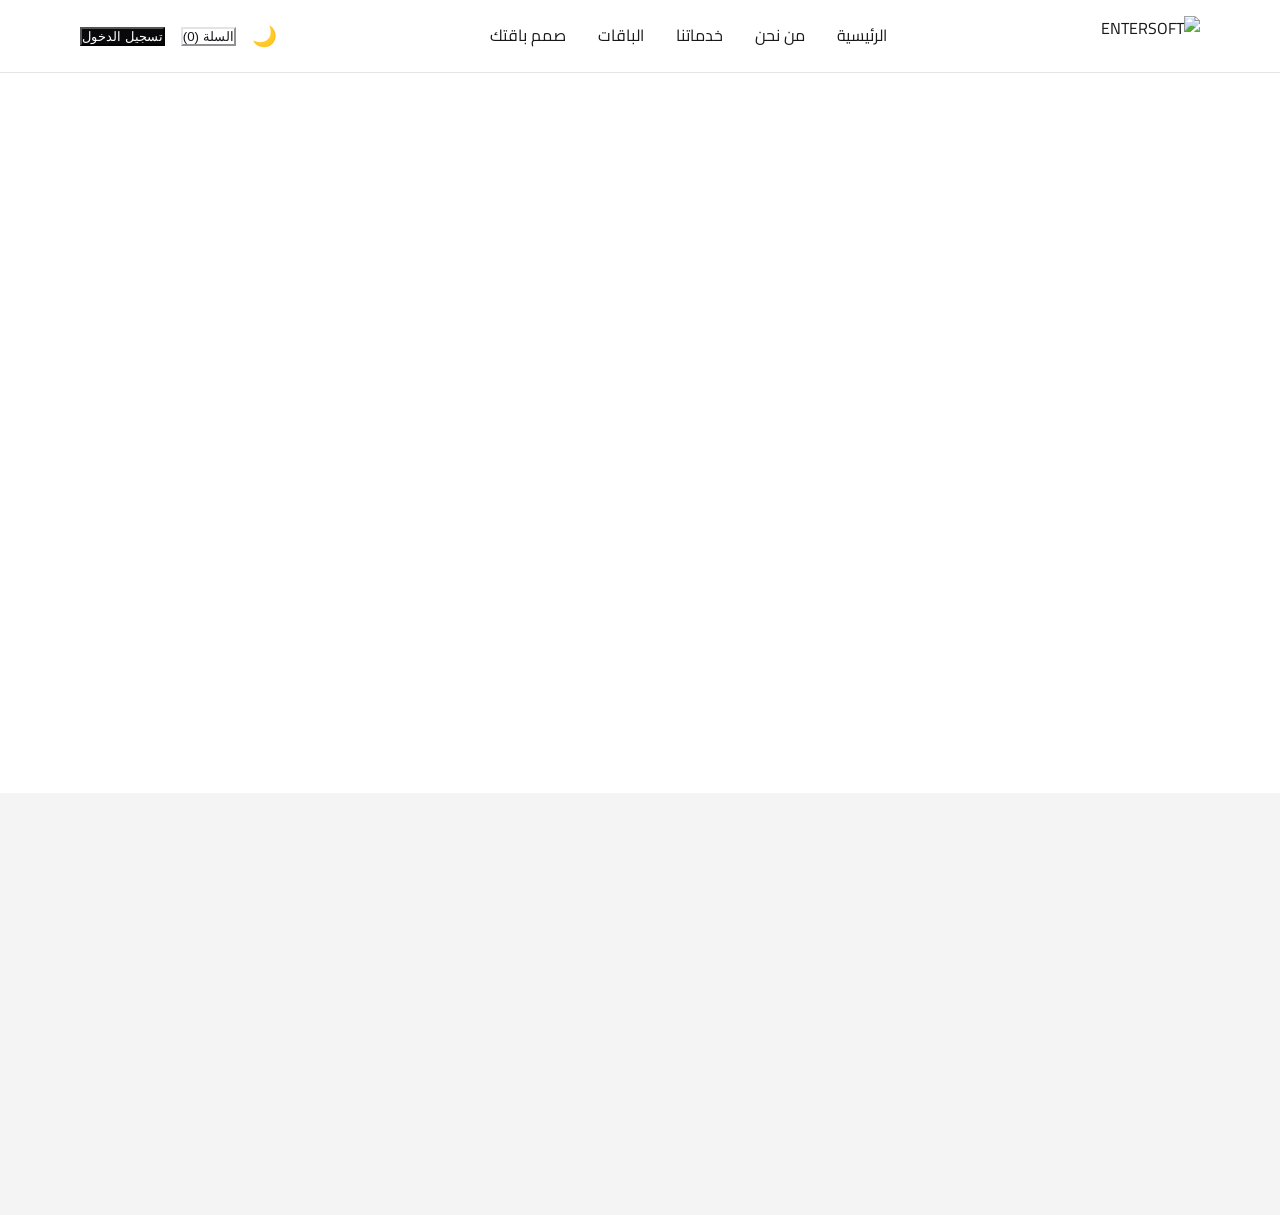
==== index.html @ 17823046 "Add files via upload" ====
<!DOCTYPE html>
<html lang="ar" dir="rtl">
<head>
    <meta charset="UTF-8">
    <meta name="viewport" content="width=device-width, initial-scale=1.0">
    <title>ENTERSOFT | منصة رواد الأعمال المتكاملة</title>
    <meta name="description" content="منصة متكاملة لدعم رواد الأعمال: مكاتب افتراضية، تأسيس شركات، وإدارة ضريبية بأقل تكلفة.">
    
    <!-- الخطوط -->
    <link rel="preconnect" href="https://fonts.googleapis.com">
    <link href="https://fonts.googleapis.com/css2?family=Cairo:wght@300;400;600;700&display=swap" rel="stylesheet">
    
    <!-- الأنماط -->
    <link rel="stylesheet" href="css/main.css">
    <link rel="stylesheet" href="css/animations.css">
</head>
<body>

    <!-- شريط التنقل -->
    <nav class="navbar">
        <div class="container nav-container">
            <a href="index.html" class="logo">
                <!-- سيتم تبديل هذا المصدر تلقائياً حسب الوضع الليلي عبر core.js -->
                <img src="assets/logo-light.svg" alt="ENTERSOFT">
            </a>
            
            <ul class="nav-links">
                <li><a href="index.html">الرئيسية</a></li>
                <li><a href="about.html">من نحن</a></li>
                <li><a href="services.html">خدماتنا</a></li>
                <li><a href="packages.html">الباقات</a></li>
                <li><a href="builder.html">صمم باقتك</a></li>
            </ul>

            <div class="nav-actions">
                <button id="theme-toggle" class="icon-btn" title="تبديل الوضع">🌙</button>
                <button id="cart-btn" class="btn-outline">
                    السلة (<span id="cart-count">0</span>)
                </button>
                
                <button id="login-btn" class="btn-primary" onclick="loginWithGoogle()">تسجيل الدخول</button>
                
                <div id="user-menu" class="hidden" style="display: flex; align-items: center; gap: 10px;">
                    <span id="user-name" style="font-weight: 600; font-size: 0.9rem;"></span>
                    <button onclick="logout()" class="btn-outline" style="padding: 0.4rem 0.8rem; font-size: 0.8rem;">خروج</button>
                </div>
            </div>
        </div>
    </nav>

    <!-- قسم البطل (Hero) -->
    <header class="section-padding" style="min-height: 80vh; display: flex; align-items: center;">
        <div class="container text-center">
            <h1 class="fade-in-up" style="font-size: clamp(2rem, 5vw, 3.5rem); font-weight: 700; line-height: 1.2; margin-bottom: 1.5rem;">
                ابدأ فكرتك الناشئة <br>
                <span style="color: var(--text-secondary);">بأقل تكلفة وأعلى احترافية</span>
            </h1>
            <p class="fade-in-up delay-100" style="font-size: 1.1rem; color: var(--text-secondary); max-width: 600px; margin: 0 auto 2.5rem;">
                من استخراج السجل التجاري والمكتب الافتراضي، إلى الإدارة الضريبية والبرمجة. كل ما تحتاجه في منصة واحدة موثوقة.
            </p>
            <div class="fade-in-up delay-200" style="display: flex; gap: 1rem; justify-content: center; flex-wrap: wrap;">
                <a href="builder.html" class="btn btn-primary btn-pulse">صمم باقتك الآن</a>
                <a href="https://wa.me/201159866998" target="_blank" class="btn btn-outline">تحدث معنا عبر واتساب</a>
            </div>
        </div>
    </header>

    <!-- قسم تعريفي سريع -->
    <section class="section-padding" style="background-color: var(--bg-secondary);">
        <div class="container">
            <h2 class="text-center fade-in-up" style="margin-bottom: 3rem; font-size: 2rem;">لماذا تختار ENTERSOFT؟</h2>
            <div style="display: grid; grid-template-columns: repeat(auto-fit, minmax(280px, 1fr)); gap: 2rem;">
                <div class="card fade-in-up delay-100 hover-lift">
                    <h3 style="margin-bottom: 1rem;">توفير يصل إلى 90%</h3>
                    <p style="color: var(--text-secondary);">قارن بين تكلفة المكتب التقليدي ومرتب السكرتير وبين باقاتنا المرنة.</p>
                </div>
                <div class="card fade-in-up delay-200 hover-lift">
                    <h3 style="margin-bottom: 1rem;">إجراءات قانونية موثقة</h3>
                    <p style="color: var(--text-secondary);">عقود إيجار معتمدة وموثقة تصلح للتأسيس أمام مأمورية الضرائب والتأمينات.</p>
                </div>
                <div class="card fade-in-up delay-300 hover-lift">
                    <h3 style="margin-bottom: 1rem;">دعم فني وإداري مستمر</h3>
                    <p style="color: var(--text-secondary);">فريق من المحامين والمحاسبين والمبرمجين جاهز لخدمتك على مدار الساعة.</p>
                </div>
            </div>
        </div>
    </section>

    <!-- نافذة إكمال الملف الشخصي -->
    <div id="profile-modal" class="modal-overlay">
        <div class="modal-content">
            <button class="close-modal" onclick="closeModal('profile-modal')">&times;</button>
            <h2 style="margin-bottom: 0.5rem;">خطوة أخيرة لتكتمل رحلتك</h2>
            <p style="color: var(--text-secondary); margin-bottom: 1.5rem; font-size: 0.9rem;">نحتاج إلى بعض التفاصيل البسيطة لنتمكن من خدمتك بشكل أفضل.</p>
            
            <form onsubmit="saveProfile(event)">
                <div class="form-group">
                    <label class="form-label">الاسم الثلاثي</label>
                    <input type="text" id="modal-fullName" class="form-input" required>
                </div>
                <div class="form-group">
                    <label class="form-label">رقم الهاتف (واتساب)</label>
                    <input type="tel" id="modal-phone" class="form-input" required placeholder="01xxxxxxxxx">
                </div>
                <div class="form-group">
                    <label class="form-label">المهنة أو الوظيفة الحالية</label>
                    <input type="text" id="modal-jobTitle" class="form-input" required>
                </div>
                <button type="submit" class="btn btn-primary" style="width: 100%; margin-top: 1rem;">حفظ ومتابعة</button>
            </form>
        </div>
    </div>

    <!-- نافذة سلة المشتريات -->
    <div id="cart-modal" class="modal-overlay">
        <div class="modal-content">
            <button class="close-modal" onclick="closeModal('cart-modal')">&times;</button>
            <h2 style="margin-bottom: 1.5rem;">سلة المشتريات</h2>
            
            <div id="cart-items-container" style="max-height: 300px; overflow-y: auto; margin-bottom: 1.5rem;">
                <!-- يتم ملؤها ديناميكياً عبر core.js -->
            </div>
            
            <div style="border-top: 1px solid var(--border); padding-top: 1rem;">
                <div style="display: flex; justify-content: space-between; font-size: 1.2rem; font-weight: 700; margin-bottom: 1rem;">
                    <span>الإجمالي:</span>
                    <span><span id="cart-total-amount">0</span> ج.م</span>
                </div>
                <button onclick="checkout()" class="btn btn-primary" style="width: 100%;">تأكيد الطلب</button>
            </div>
        </div>
    </div>

    <!-- المحرك المركزي (يجب أن يكون type="module" ليعمل استيراد Firebase) -->
    <script type="module" src="js/core.js"></script>
</body>
</html>
---- css/main.css ----
/* =========================================
   1. المتغيرات ونظام الألوان (Monochrome)
   ========================================= */
:root {
    --bg-primary: #FFFFFF;
    --bg-secondary: #F4F4F5;
    --text-primary: #18181B;
    --text-secondary: #71717A;
    --accent: #09090B; /* أسود فاخر للأزرار والحدود */
    --border: #E4E4E7;
    --shadow: 0 4px 6px -1px rgba(0, 0, 0, 0.05), 0 2px 4px -1px rgba(0, 0, 0, 0.03);
    --radius: 8px;
    --font-main: 'Cairo', sans-serif;
    --transition: all 0.3s cubic-bezier(0.4, 0, 0.2, 1);
}

/* الوضع الليلي (Dark Mode) */
body.dark-mode {
    --bg-primary: #09090B;
    --bg-secondary: #18181B;
    --text-primary: #FAFAFA;
    --text-secondary: #A1A1AA;
    --accent: #FAFAFA; /* أبيض للتباين في الوضع الليلي */
    --border: #27272A;
    --shadow: 0 4px 6px -1px rgba(0, 0, 0, 0.5);
}

/* =========================================
   2. إعادة الضبط والأساسيات (Reset & Base)
   ========================================= */
* { margin: 0; padding: 0; box-sizing: border-box; }
html { scroll-behavior: smooth; }
body {
    background-color: var(--bg-primary);
    color: var(--text-primary);
    font-family: var(--font-main);
    line-height: 1.6;
    transition: background-color 0.3s ease, color 0.3s ease;
    overflow-x: hidden;
}

a { text-decoration: none; color: inherit; transition: var(--transition); }
ul { list-style: none; }
img { max-width: 100%; height: auto; display: block; }

/* =========================================
   3. مكونات واجهة المستخدم (UI Components)
   ========================================= */
.container { width: 90%; max-width: 1200px; margin: 0 auto; padding: 0 1rem; }
.section-padding { padding: 5rem 0; }

/* الأزرار */
.btn {
    display: inline-flex; align-items: center; justify-content: center;
    padding: 0.75rem 1.5rem; border-radius: var(--radius); font-weight: 600;
    cursor: pointer; transition: var(--transition); border: 1px solid transparent;
    font-family: var(--font-main); font-size: 0.95rem;
}
.btn-primary { background-color: var(--accent); color: var(--bg-primary); }
.btn-primary:hover { opacity: 0.85; transform: translateY(-2px); }

.btn-outline { background-color: transparent; border-color: var(--border); color: var(--text-primary); }
.btn-outline:hover { border-color: var(--accent); background-color: var(--bg-secondary); }

/* شريط التنقل (Navbar) */
.navbar {
    position: sticky; top: 0; z-index: 50;
    background-color: rgba(var(--bg-primary), 0.8);
    backdrop-filter: blur(12px);
    border-bottom: 1px solid var(--border);
    padding: 1rem 0;
}
.nav-container { display: flex; justify-content: space-between; align-items: center; }
.logo img { height: 40px; width: auto; } /* سيتم تبديل المصدر عبر JS حسب الوضع */

.nav-links { display: none; gap: 2rem; }
@media (min-width: 768px) { .nav-links { display: flex; } }
.nav-links a:hover { color: var(--text-secondary); }

.nav-actions { display: flex; align-items: center; gap: 1rem; }
.icon-btn { background: none; border: none; font-size: 1.25rem; cursor: pointer; color: var(--text-primary); }

/* البطاقات (Cards) */
.card {
    background-color: var(--bg-secondary);
    border: 1px solid var(--border);
    border-radius: var(--radius);
    padding: 2rem;
    transition: var(--transition);
}
.card:hover { transform: translateY(-5px); box-shadow: var(--shadow); border-color: var(--accent); }

/* النوافذ المنبثقة (Modals) */
.modal-overlay {
    position: fixed; inset: 0; background: rgba(0, 0, 0, 0.6);
    backdrop-filter: blur(4px); z-index: 100;
    display: flex; align-items: center; justify-content: center;
    opacity: 0; visibility: hidden; transition: var(--transition);
}
.modal-overlay.active { opacity: 1; visibility: visible; }
.modal-content {
    background: var(--bg-primary); padding: 2rem; border-radius: var(--radius);
    width: 90%; max-width: 500px; position: relative;
    border: 1px solid var(--border);
}
.close-modal { position: absolute; top: 1rem; left: 1rem; background: none; border: none; font-size: 1.5rem; cursor: pointer; color: var(--text-secondary); }

/* حقول الإدخال */
.form-group { margin-bottom: 1.25rem; }
.form-label { display: block; margin-bottom: 0.5rem; font-size: 0.9rem; color: var(--text-secondary); }
.form-input {
    width: 100%; padding: 0.75rem; border: 1px solid var(--border);
    border-radius: var(--radius); background: var(--bg-primary);
    color: var(--text-primary); font-family: var(--font-main);
    transition: var(--transition);
}
.form-input:focus { outline: none; border-color: var(--accent); box-shadow: 0 0 0 3px rgba(0,0,0,0.05); }

/* أدوات مساعدة */
.hidden { display: none !important; }
.text-center { text-align: center; }
.mt-4 { margin-top: 2rem; }
---- css/animations.css ----
/* حركات الدخول الأساسية */
.fade-in-up {
    opacity: 0;
    transform: translateY(30px);
    transition: opacity 0.8s ease-out, transform 0.8s ease-out;
}

.fade-in-up.is-visible {
    opacity: 1;
    transform: translateY(0);
}

/* تأخيرات متتالية للعناصر المتجاورة */
.delay-100 { transition-delay: 100ms; }
.delay-200 { transition-delay: 200ms; }
.delay-300 { transition-delay: 300ms; }

/* تأثيرات التحويم (Hover) المتقدمة */
.hover-lift { transition: transform 0.3s ease, box-shadow 0.3s ease; }
.hover-lift:hover { transform: translateY(-8px); box-shadow: 0 10px 25px -5px rgba(0, 0, 0, 0.1); }

/* تأثير النبض الخفيف للأزرار الهامة */
@keyframes subtle-pulse {
    0% { box-shadow: 0 0 0 0 rgba(0, 0, 0, 0.1); }
    70% { box-shadow: 0 0 0 10px rgba(0, 0, 0, 0); }
    100% { box-shadow: 0 0 0 0 rgba(0, 0, 0, 0); }
}
.btn-pulse { animation: subtle-pulse 2s infinite; }
body.dark-mode .btn-pulse { animation-name: subtle-pulse-dark; }
@keyframes subtle-pulse-dark {
    0% { box-shadow: 0 0 0 0 rgba(255, 255, 255, 0.1); }
    70% { box-shadow: 0 0 0 10px rgba(255, 255, 255, 0); }
    100% { box-shadow: 0 0 0 0 rgba(255, 255, 255, 0); }
}
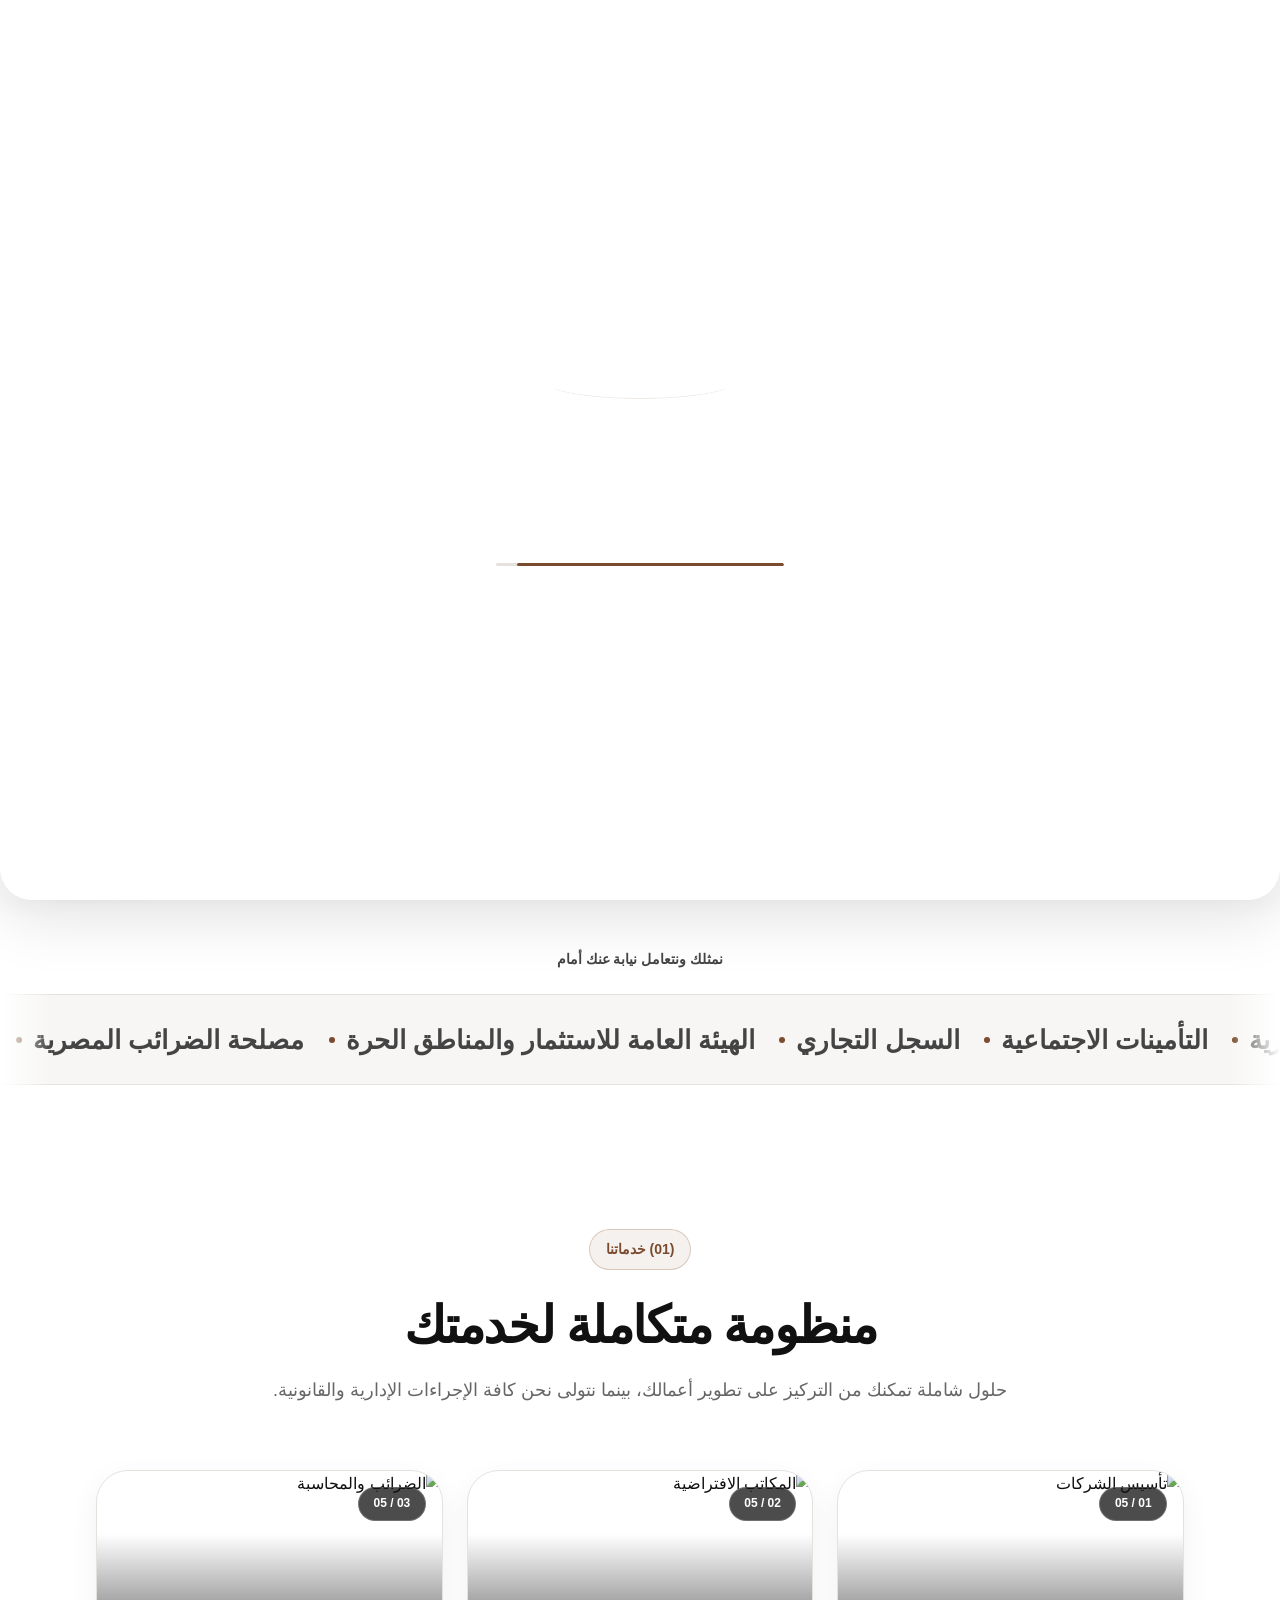
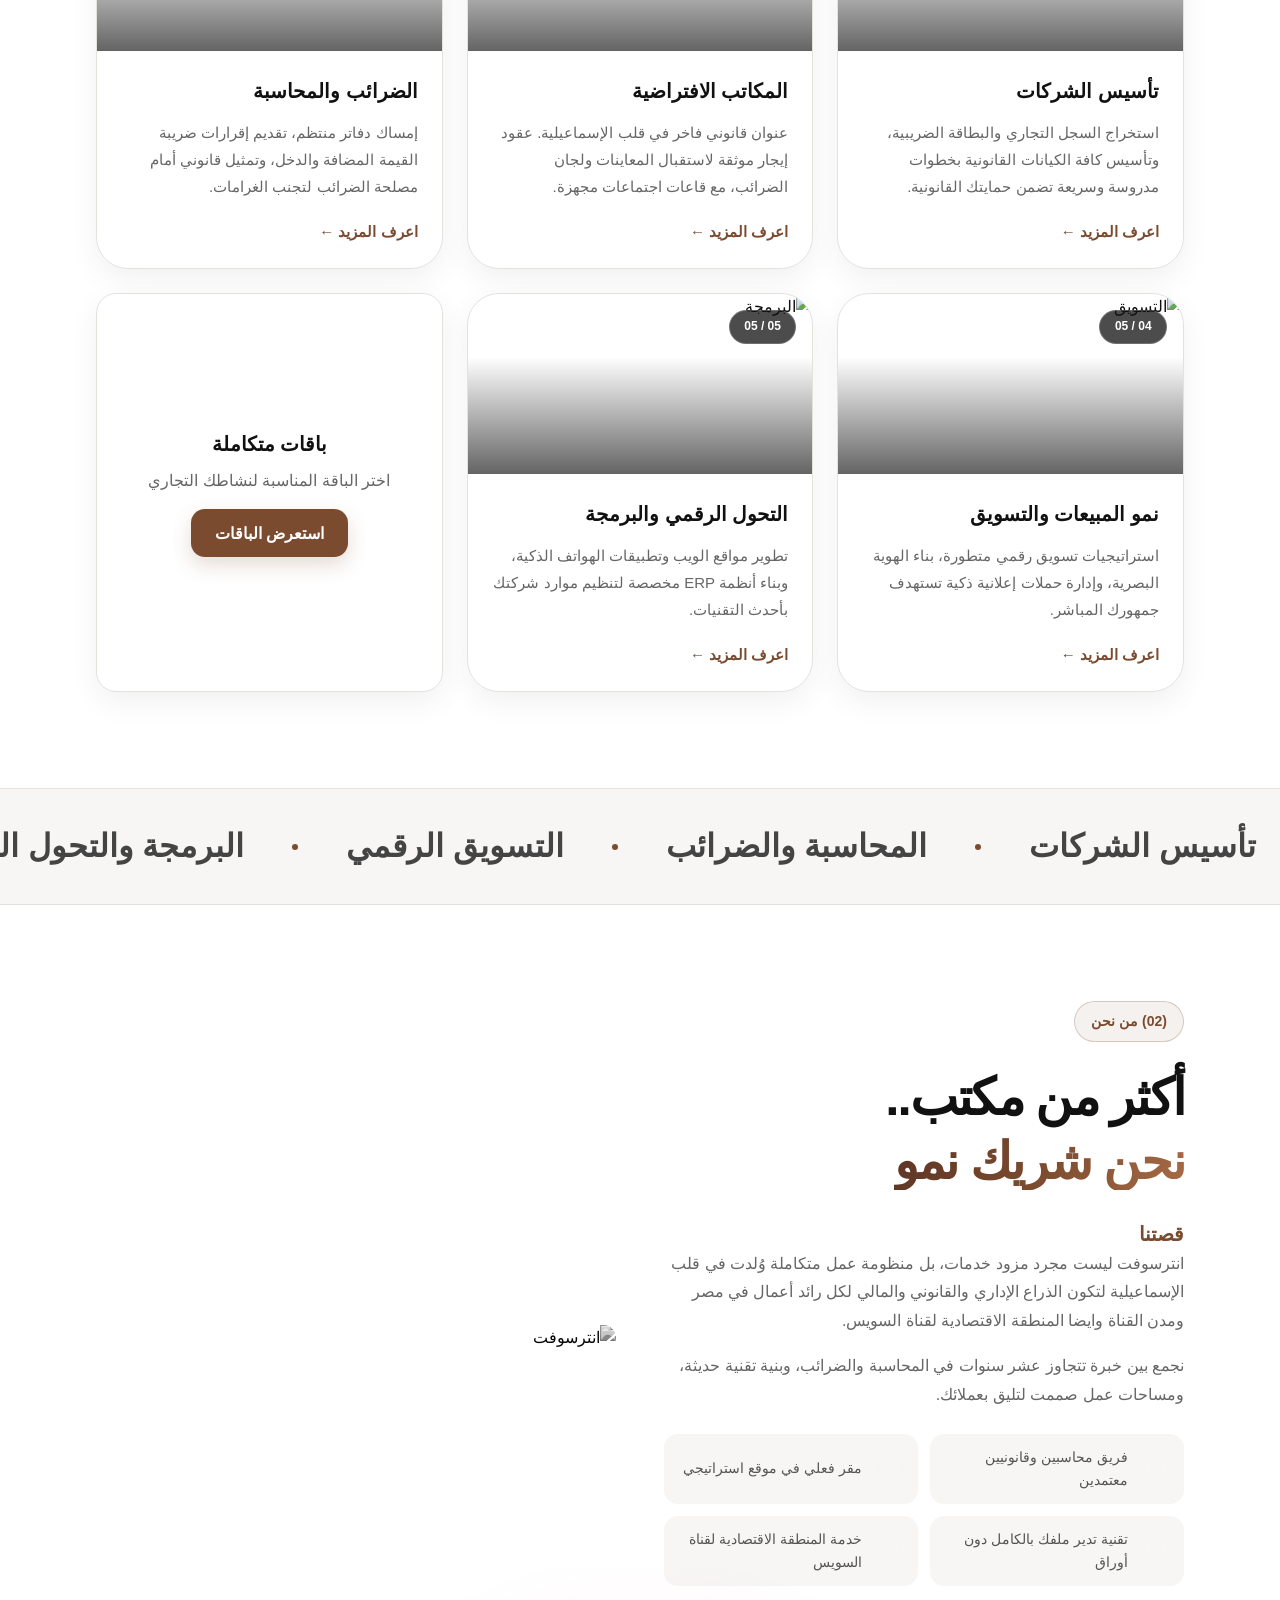
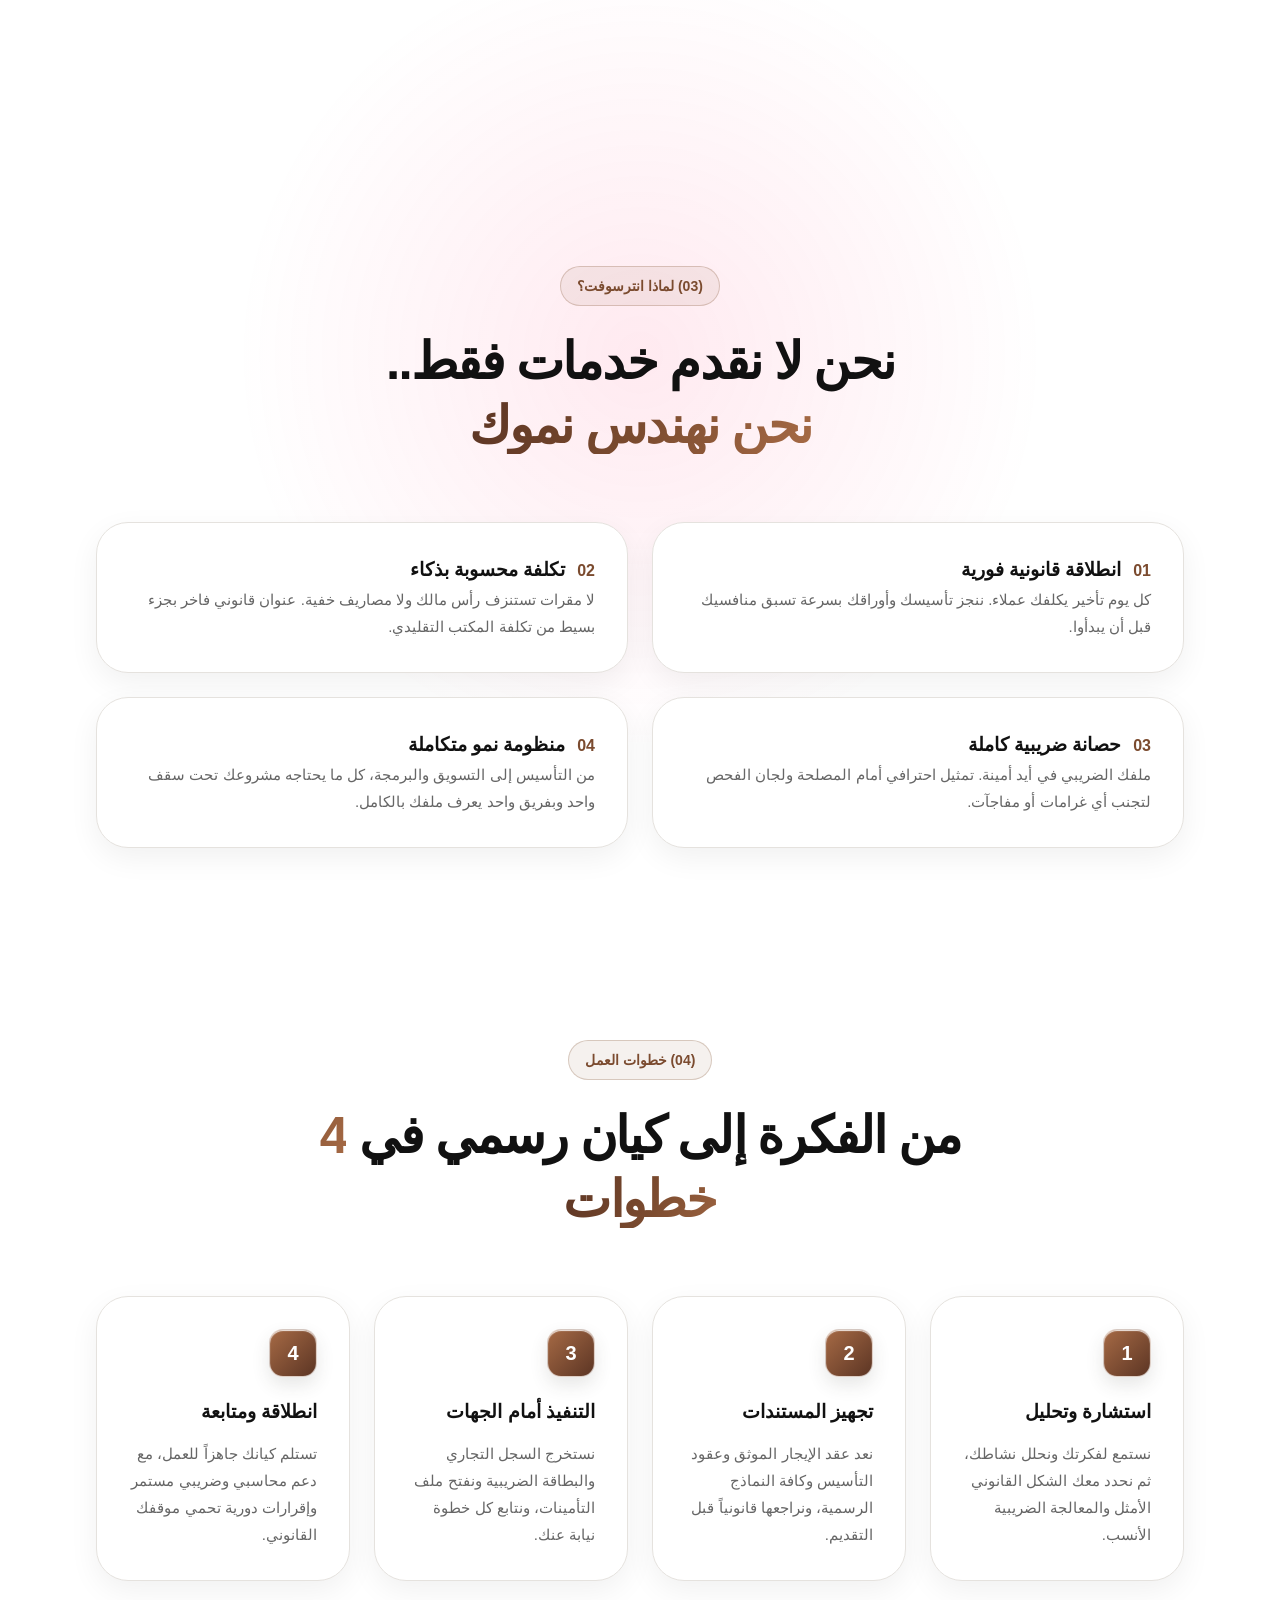
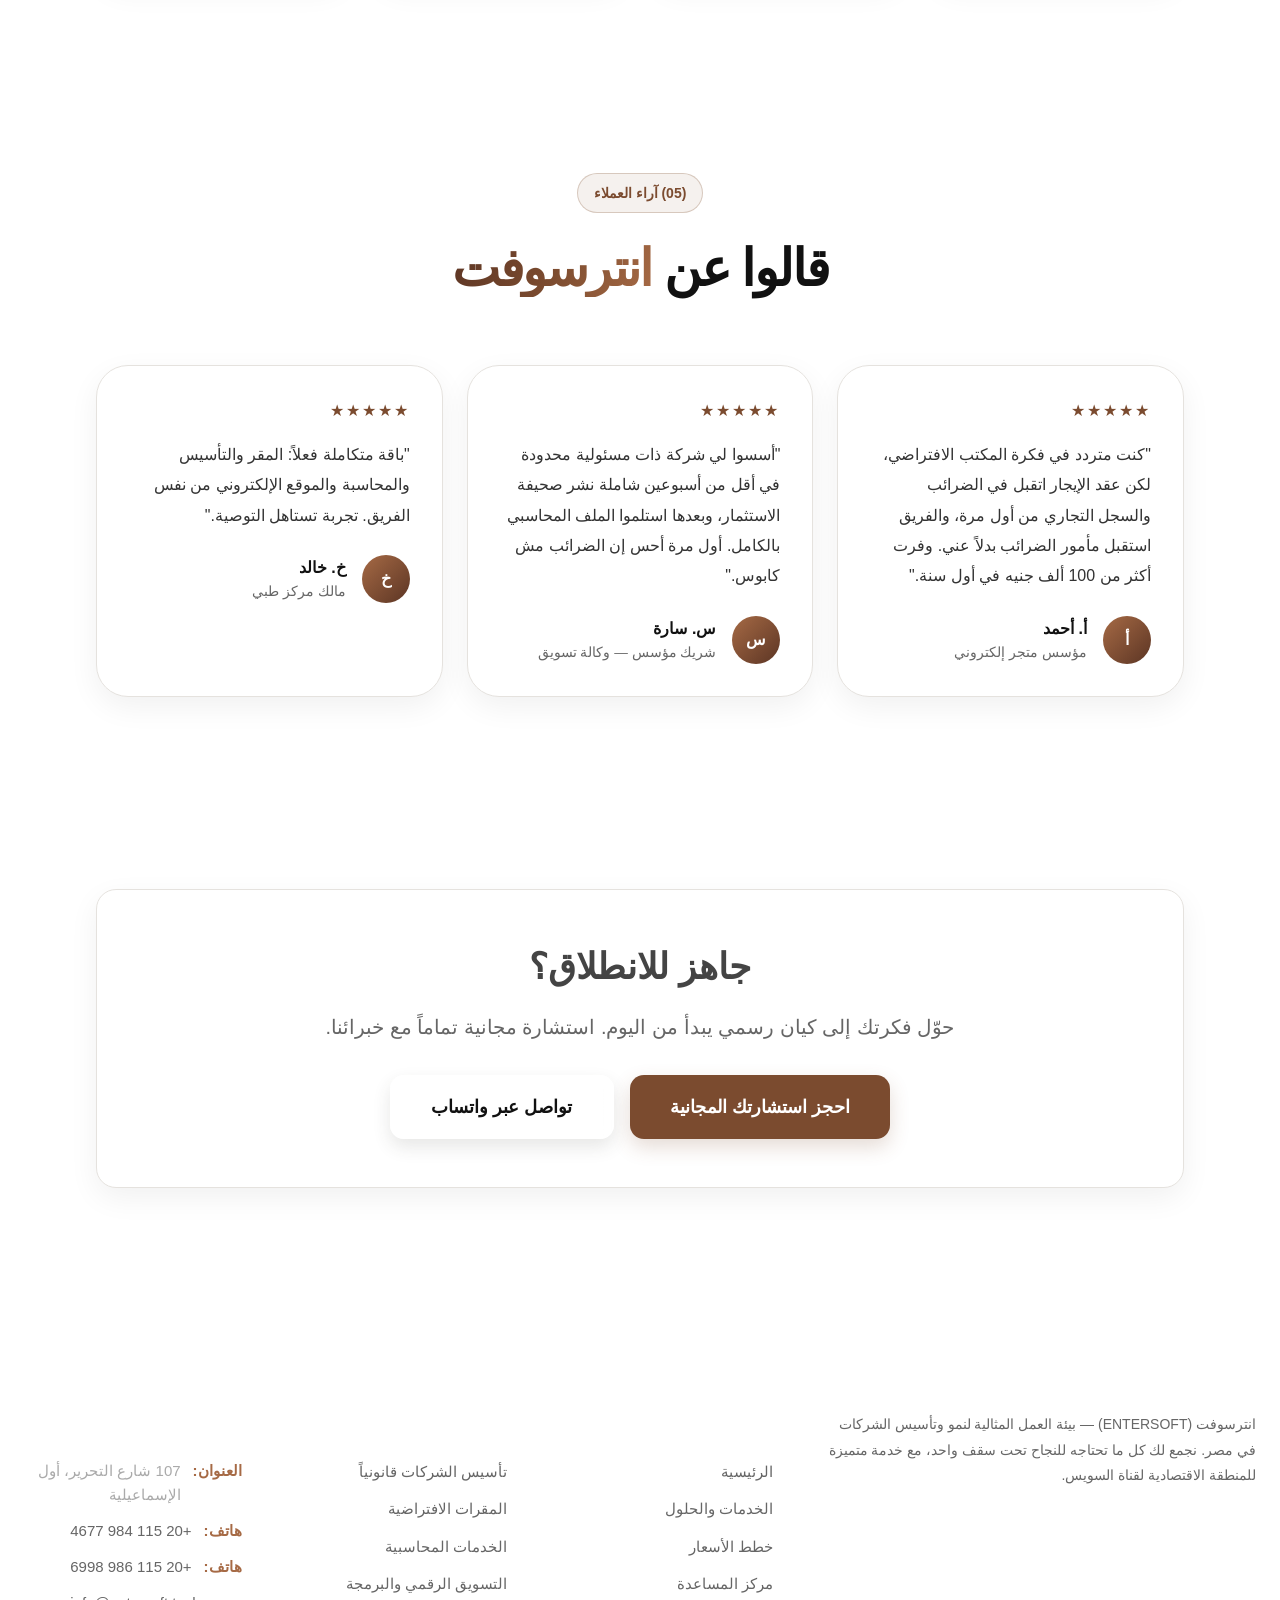
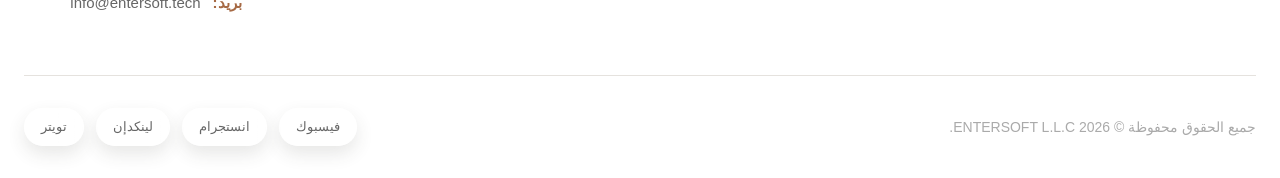
==== commit 1dbc0fc1: "Add files via upload" ====
--- a/index.html
+++ b/index.html
@@ -1,137 +1,241 @@
 <!DOCTYPE html>
 <html lang="ar" dir="rtl">
 <head>
-    <meta charset="UTF-8">
-    <meta name="viewport" content="width=device-width, initial-scale=1.0">
-    <title>ENTERSOFT | منصة رواد الأعمال المتكاملة</title>
-    <meta name="description" content="منصة متكاملة لدعم رواد الأعمال: مكاتب افتراضية، تأسيس شركات، وإدارة ضريبية بأقل تكلفة.">
-    
-    <!-- الخطوط -->
-    <link rel="preconnect" href="https://fonts.googleapis.com">
-    <link href="https://fonts.googleapis.com/css2?family=Cairo:wght@300;400;600;700&display=swap" rel="stylesheet">
-    
-    <!-- الأنماط -->
-    <link rel="stylesheet" href="css/main.css">
-    <link rel="stylesheet" href="css/animations.css">
+<meta charset="UTF-8">
+<meta name="viewport" content="width=device-width, initial-scale=1.0">
+<title>ENTERSOFT | منصة خدمات الأعمال المتكاملة </title>
+<meta name="description" content="انترسوفت للحلول المتكاملة: تأسيس الشركات، المحاسبة والضرائب، المكاتب الافتراضية، التسويق الرقمي والبرمجة في مصر.">
+<meta name="theme-color" content="#0a0a0a">
+<link rel="stylesheet" href="styles.css">
+<script type="importmap">{"imports":{"three":"https://unpkg.com/three@0.143.0/build/three.module.js"}}</script>
+<script type="module" src="https://unpkg.com/@google/model-viewer@4.0.0/dist/model-viewer.min.js"></script>
+<script>document.documentElement.classList.add('js');</script>
+<noscript><style>.reveal-blur{opacity:1!important;filter:none!important;transform:none!important}.hero-slide{display:block!important}</style></noscript>
 </head>
-<body>
-
-    <!-- شريط التنقل -->
-    <nav class="navbar">
-        <div class="container nav-container">
-            <a href="index.html" class="logo">
-                <!-- سيتم تبديل هذا المصدر تلقائياً حسب الوضع الليلي عبر core.js -->
-                <img src="assets/logo-light.svg" alt="ENTERSOFT">
-            </a>
-            
-            <ul class="nav-links">
-                <li><a href="index.html">الرئيسية</a></li>
-                <li><a href="about.html">من نحن</a></li>
-                <li><a href="services.html">خدماتنا</a></li>
-                <li><a href="packages.html">الباقات</a></li>
-                <li><a href="builder.html">صمم باقتك</a></li>
-            </ul>
-
-            <div class="nav-actions">
-                <button id="theme-toggle" class="icon-btn" title="تبديل الوضع">🌙</button>
-                <button id="cart-btn" class="btn-outline">
-                    السلة (<span id="cart-count">0</span>)
-                </button>
-                
-                <button id="login-btn" class="btn-primary" onclick="loginWithGoogle()">تسجيل الدخول</button>
-                
-                <div id="user-menu" class="hidden" style="display: flex; align-items: center; gap: 10px;">
-                    <span id="user-name" style="font-weight: 600; font-size: 0.9rem;"></span>
-                    <button onclick="logout()" class="btn-outline" style="padding: 0.4rem 0.8rem; font-size: 0.8rem;">خروج</button>
-                </div>
-            </div>
-        </div>
-    </nav>
-
-    <!-- قسم البطل (Hero) -->
-    <header class="section-padding" style="min-height: 80vh; display: flex; align-items: center;">
-        <div class="container text-center">
-            <h1 class="fade-in-up" style="font-size: clamp(2rem, 5vw, 3.5rem); font-weight: 700; line-height: 1.2; margin-bottom: 1.5rem;">
-                ابدأ فكرتك الناشئة <br>
-                <span style="color: var(--text-secondary);">بأقل تكلفة وأعلى احترافية</span>
-            </h1>
-            <p class="fade-in-up delay-100" style="font-size: 1.1rem; color: var(--text-secondary); max-width: 600px; margin: 0 auto 2.5rem;">
-                من استخراج السجل التجاري والمكتب الافتراضي، إلى الإدارة الضريبية والبرمجة. كل ما تحتاجه في منصة واحدة موثوقة.
-            </p>
-            <div class="fade-in-up delay-200" style="display: flex; gap: 1rem; justify-content: center; flex-wrap: wrap;">
-                <a href="builder.html" class="btn btn-primary btn-pulse">صمم باقتك الآن</a>
-                <a href="https://wa.me/201159866998" target="_blank" class="btn btn-outline">تحدث معنا عبر واتساب</a>
-            </div>
-        </div>
-    </header>
-
-    <!-- قسم تعريفي سريع -->
-    <section class="section-padding" style="background-color: var(--bg-secondary);">
-        <div class="container">
-            <h2 class="text-center fade-in-up" style="margin-bottom: 3rem; font-size: 2rem;">لماذا تختار ENTERSOFT؟</h2>
-            <div style="display: grid; grid-template-columns: repeat(auto-fit, minmax(280px, 1fr)); gap: 2rem;">
-                <div class="card fade-in-up delay-100 hover-lift">
-                    <h3 style="margin-bottom: 1rem;">توفير يصل إلى 90%</h3>
-                    <p style="color: var(--text-secondary);">قارن بين تكلفة المكتب التقليدي ومرتب السكرتير وبين باقاتنا المرنة.</p>
-                </div>
-                <div class="card fade-in-up delay-200 hover-lift">
-                    <h3 style="margin-bottom: 1rem;">إجراءات قانونية موثقة</h3>
-                    <p style="color: var(--text-secondary);">عقود إيجار معتمدة وموثقة تصلح للتأسيس أمام مأمورية الضرائب والتأمينات.</p>
-                </div>
-                <div class="card fade-in-up delay-300 hover-lift">
-                    <h3 style="margin-bottom: 1rem;">دعم فني وإداري مستمر</h3>
-                    <p style="color: var(--text-secondary);">فريق من المحامين والمحاسبين والمبرمجين جاهز لخدمتك على مدار الساعة.</p>
-                </div>
-            </div>
-        </div>
-    </section>
-
-    <!-- نافذة إكمال الملف الشخصي -->
-    <div id="profile-modal" class="modal-overlay">
-        <div class="modal-content">
-            <button class="close-modal" onclick="closeModal('profile-modal')">&times;</button>
-            <h2 style="margin-bottom: 0.5rem;">خطوة أخيرة لتكتمل رحلتك</h2>
-            <p style="color: var(--text-secondary); margin-bottom: 1.5rem; font-size: 0.9rem;">نحتاج إلى بعض التفاصيل البسيطة لنتمكن من خدمتك بشكل أفضل.</p>
-            
-            <form onsubmit="saveProfile(event)">
-                <div class="form-group">
-                    <label class="form-label">الاسم الثلاثي</label>
-                    <input type="text" id="modal-fullName" class="form-input" required>
-                </div>
-                <div class="form-group">
-                    <label class="form-label">رقم الهاتف (واتساب)</label>
-                    <input type="tel" id="modal-phone" class="form-input" required placeholder="01xxxxxxxxx">
-                </div>
-                <div class="form-group">
-                    <label class="form-label">المهنة أو الوظيفة الحالية</label>
-                    <input type="text" id="modal-jobTitle" class="form-input" required>
-                </div>
-                <button type="submit" class="btn btn-primary" style="width: 100%; margin-top: 1rem;">حفظ ومتابعة</button>
-            </form>
-        </div>
-    </div>
-
-    <!-- نافذة سلة المشتريات -->
-    <div id="cart-modal" class="modal-overlay">
-        <div class="modal-content">
-            <button class="close-modal" onclick="closeModal('cart-modal')">&times;</button>
-            <h2 style="margin-bottom: 1.5rem;">سلة المشتريات</h2>
-            
-            <div id="cart-items-container" style="max-height: 300px; overflow-y: auto; margin-bottom: 1.5rem;">
-                <!-- يتم ملؤها ديناميكياً عبر core.js -->
-            </div>
-            
-            <div style="border-top: 1px solid var(--border); padding-top: 1rem;">
-                <div style="display: flex; justify-content: space-between; font-size: 1.2rem; font-weight: 700; margin-bottom: 1rem;">
-                    <span>الإجمالي:</span>
-                    <span><span id="cart-total-amount">0</span> ج.م</span>
-                </div>
-                <button onclick="checkout()" class="btn btn-primary" style="width: 100%;">تأكيد الطلب</button>
-            </div>
-        </div>
-    </div>
-
-    <!-- المحرك المركزي (يجب أن يكون type="module" ليعمل استيراد Firebase) -->
-    <script type="module" src="js/core.js"></script>
+<body class="home-page">
+<div class="plasma-fallback" aria-hidden="true"></div>
+
+<nav class="nav-fixed"><div class="nav-inner">
+  <a href="index.html" class="flex items-center gap-3">
+    <img src="https://fastupload.live/do.php?img=2993" alt="ENTERSOFT" class="logo-img" onerror="this.style.display='none'">
+    <span><span class="block font-bold text-lg">انترسوفت للحلول المتكاملة ودعم ريادة الاعمال </span><span class="text-xs text-neutral-500"> ش ذ م م</span></span>
+  </a>
+  <div class="nav-links">
+    <a href="index.html" class="nav-link active">الرئيسية</a><a href="services.html" class="nav-link">الخدمات</a><a href="about.html" class="nav-link">من نحن</a><a href="calculator.html" class="nav-link">أداة التوفير</a><a href="pricing.html" class="nav-link">الأسعار</a><a href="faq.html" class="nav-link">الأسئلة الشائعة</a><a href="contact.html" class="nav-link">اتصل بنا</a>
+  </div>
+  <div class="flex items-center gap-3">
+    <a href="contact.html" class="btn btn-gradient-emerald btn-md hidden sm:inline-flex">استشارة مجانية</a>
+    <button class="mobile-menu-btn" aria-label="القائمة">☰</button>
+  </div>
+</div></nav>
+<div class="mobile-menu-overlay"></div>
+<div class="mobile-menu">
+  <div class="flex items-center justify-between mb-8"><span class="font-bold text-lg">القائمة</span><button class="mobile-menu-close font-bold">✕</button></div>
+  <div class="flex flex-col gap-4">
+    <a href="index.html" class="nav-link">الرئيسية</a><a href="services.html" class="nav-link">الخدمات</a><a href="about.html" class="nav-link">من نحن</a><a href="calculator.html" class="nav-link">أداة التوفير</a><a href="pricing.html" class="nav-link">الأسعار</a><a href="faq.html" class="nav-link">الأسئلة الشائعة</a><a href="contact.html" class="nav-link">اتصل بنا</a>
+    <a href="contact.html" class="btn btn-gradient-emerald btn-lg mt-4">استشارة مجانية</a>
+  </div>
+</div>
+
+<section class="hero-section">
+  <div class="absolute inset-0 pointer-events-none">
+    <div class="grid-background absolute inset-0 animate-grid-move"></div>
+    <div class="dot-pattern absolute inset-0"></div>
+    <div class="bg-gradient-radial absolute inset-0"></div>
+  </div>
+
+  <div class="hero-grid" style="text-align:center">
+    <div style="grid-column:1/-1; display:flex; flex-direction:column; align-items:center">
+
+      <div class="mb-6 reveal-blur">
+        <span class="badge badge-emerald">
+          <span class="w-2 h-2 rounded-full bg-emerald animate-pulse"></span>
+          ابدأ صح
+        </span>
+      </div>
+
+      <div class="hero-logo-3d reveal-blur transition-delay-100" aria-label="شعار انترسوفت ثلاثي الأبعاد">
+        <model-viewer src="https://raw.githubusercontent.com/MAHMOUDKABIL/ENTERSOFT/main/ener-soft-logo-3d.glb" alt="شعار انترسوفت ثلاثي الأبعاد" camera-controls interaction-prompt="none" shadow-intensity="0.8" exposure="1.05"></model-viewer>
+      </div>
+
+      <div class="hero-slide active">
+        <h1 class="hero-title">مستقبل الأعمال<br><span class="text-gradient-brown">يبدأ من هنا</span></h1>
+        <p class="hero-subtitle" style="margin-inline:auto">أسس شركتك وابدأ نشاطك بأقل جهد وتكلفة. منظومة متكاملة من التأسيس القانوني إلى التسويق الرقمي والبرمجة.</p>
+        <div class="hero-buttons" style="justify-content:center"><a href="contact.html" class="btn btn-gradient-emerald btn-xl">ابدأ رحلتك الآن</a><a href="services.html" class="btn btn-secondary btn-xl">استعرض الخدمات</a></div>
+      </div>
+
+      <div class="hero-slide">
+        <h1 class="hero-title">حلول شاملة<br><span class="text-gradient-brown">لنمو شركتك</span></h1>
+        <p class="hero-subtitle" style="margin-inline:auto">من استخراج السجل التجاري إلى التسويق الرقمي — كل ما يحتاجه مشروعك تحت سقف واحد.</p>
+        <div class="hero-buttons" style="justify-content:center"><a href="services.html" class="btn btn-gradient-emerald btn-xl">اكتشف الحلول</a><a href="pricing.html" class="btn btn-secondary btn-xl">خطط الأسعار</a></div>
+      </div>
+
+      <div class="hero-slide">
+        <h1 class="hero-title">خبراء بجانبك<br><span class="text-gradient-brown">في كل خطوة</span></h1>
+        <p class="hero-subtitle" style="margin-inline:auto">فريق من المحاسبين والقانونيين والمطورين لدعم أعمالك وحماية ملفك الضريبي.</p>
+        <div class="hero-buttons" style="justify-content:center"><a href="about.html" class="btn btn-gradient-emerald btn-xl">اعرف المزيد عنا</a><a href="https://wa.me/201159844677" class="btn btn-secondary btn-xl">تواصل عبر واتساب</a></div>
+      </div>
+
+      <div class="stats-grid reveal-blur transition-delay-200" style="max-width:900px;width:100%">
+        <div class="stat-card"><div class="stat-number" data-counter data-target="150" data-prefix="+">0</div><div class="stat-label">شركة ناشئة</div></div>
+        <div class="stat-card"><div class="stat-number" data-counter data-target="100" data-suffix="%">0</div><div class="stat-label">تغطية قانونية</div></div>
+        <div class="stat-card"><div class="stat-number" data-counter data-target="10" data-prefix="+">0</div><div class="stat-label">سنوات خبرة</div></div>
+        <div class="stat-card"><div class="stat-number">24/7</div><div class="stat-label">دعم مستمر</div></div>
+      </div>
+
+    </div>
+  </div>
+</section>
+
+<section class="py-12">
+  <div class="container"><div class="text-center text-sm font-semibold text-neutral-400 mb-6 reveal-blur">نمثلك ونتعامل نيابة عنك أمام</div></div>
+  <div class="marquee"><div class="marquee-content">
+    <div class="partner-logo"><span class="partner-logo-text">مصلحة الضرائب المصرية</span></div><div class="partner-logo"><span class="partner-logo-text">الهيئة العامة للاستثمار والمناطق الحرة</span></div><div class="partner-logo"><span class="partner-logo-text">السجل التجاري</span></div><div class="partner-logo"><span class="partner-logo-text">التأمينات الاجتماعية</span></div><div class="partner-logo"><span class="partner-logo-text">الغرف التجارية</span></div><div class="partner-logo"><span class="partner-logo-text">الشهر العقاري والتوثيق</span></div><div class="partner-logo"><span class="partner-logo-text">مكاتب العمل والقوى العاملة</span></div><div class="partner-logo"><span class="partner-logo-text">مصلحة الجوازات والهجرة</span></div><div class="partner-logo"><span class="partner-logo-text">مصلحة الجمارك المصرية</span></div><div class="partner-logo"><span class="partner-logo-text">الهيئة العامة للرقابة على الصادرات والواردات</span></div><div class="partner-logo"><span class="partner-logo-text">جهاز تنمية التجارة الداخلية</span></div><div class="partner-logo"><span class="partner-logo-text">جهاز حماية المنافسة</span></div><div class="partner-logo"><span class="partner-logo-text">جهاز حماية المستهلك</span></div><div class="partner-logo"><span class="partner-logo-text">هيئة سلامة الغذاء</span></div><div class="partner-logo"><span class="partner-logo-text">هيئة الدواء المصرية</span></div><div class="partner-logo"><span class="partner-logo-text">هيئة التنمية الصناعية</span></div><div class="partner-logo"><span class="partner-logo-text">هيئة الرقابة المالية</span></div><div class="partner-logo"><span class="partner-logo-text">البنك المركزي المصري</span></div><div class="partner-logo"><span class="partner-logo-text">الهيئة القومية للتأمين الصحي</span></div><div class="partner-logo"><span class="partner-logo-text">وزارة الصحة والسكان</span></div><div class="partner-logo"><span class="partner-logo-text">وزارة البيئة</span></div><div class="partner-logo"><span class="partner-logo-text">وزارة الاتصالات وتكنولوجيا المعلومات</span></div><div class="partner-logo"><span class="partner-logo-text">الجهاز القومي لتنظيم الاتصالات</span></div><div class="partner-logo"><span class="partner-logo-text">هيئة تنمية صناعة تكنولوجيا المعلومات</span></div><div class="partner-logo"><span class="partner-logo-text">هيئة المجتمعات العمرانية</span></div><div class="partner-logo"><span class="partner-logo-text">الأحياء والوحدات المحلية</span></div><div class="partner-logo"><span class="partner-logo-text">الحماية المدنية</span></div><div class="partner-logo"><span class="partner-logo-text">هيئة قناة السويس</span></div><div class="partner-logo"><span class="partner-logo-text">المنطقة الاقتصادية لقناة السويس</span></div><div class="partner-logo"><span class="partner-logo-text">هيئة الاستثمار العقاري</span></div>
+    <div class="partner-logo"><span class="partner-logo-text">مصلحة الضرائب المصرية</span></div><div class="partner-logo"><span class="partner-logo-text">الهيئة العامة للاستثمار والمناطق الحرة</span></div><div class="partner-logo"><span class="partner-logo-text">السجل التجاري</span></div><div class="partner-logo"><span class="partner-logo-text">التأمينات الاجتماعية</span></div><div class="partner-logo"><span class="partner-logo-text">الغرف التجارية</span></div><div class="partner-logo"><span class="partner-logo-text">الشهر العقاري والتوثيق</span></div><div class="partner-logo"><span class="partner-logo-text">مكاتب العمل والقوى العاملة</span></div><div class="partner-logo"><span class="partner-logo-text">مصلحة الجوازات والهجرة</span></div><div class="partner-logo"><span class="partner-logo-text">مصلحة الجمارك المصرية</span></div><div class="partner-logo"><span class="partner-logo-text">الهيئة العامة للرقابة على الصادرات والواردات</span></div><div class="partner-logo"><span class="partner-logo-text">جهاز تنمية التجارة الداخلية</span></div><div class="partner-logo"><span class="partner-logo-text">جهاز حماية المنافسة</span></div><div class="partner-logo"><span class="partner-logo-text">جهاز حماية المستهلك</span></div><div class="partner-logo"><span class="partner-logo-text">هيئة سلامة الغذاء</span></div><div class="partner-logo"><span class="partner-logo-text">هيئة الدواء المصرية</span></div><div class="partner-logo"><span class="partner-logo-text">هيئة التنمية الصناعية</span></div><div class="partner-logo"><span class="partner-logo-text">هيئة الرقابة المالية</span></div><div class="partner-logo"><span class="partner-logo-text">البنك المركزي المصري</span></div><div class="partner-logo"><span class="partner-logo-text">الهيئة القومية للتأمين الصحي</span></div><div class="partner-logo"><span class="partner-logo-text">وزارة الصحة والسكان</span></div><div class="partner-logo"><span class="partner-logo-text">وزارة البيئة</span></div><div class="partner-logo"><span class="partner-logo-text">وزارة الاتصالات وتكنولوجيا المعلومات</span></div><div class="partner-logo"><span class="partner-logo-text">الجهاز القومي لتنظيم الاتصالات</span></div><div class="partner-logo"><span class="partner-logo-text">هيئة تنمية صناعة تكنولوجيا المعلومات</span></div><div class="partner-logo"><span class="partner-logo-text">هيئة المجتمعات العمرانية</span></div><div class="partner-logo"><span class="partner-logo-text">الأحياء والوحدات المحلية</span></div><div class="partner-logo"><span class="partner-logo-text">الحماية المدنية</span></div><div class="partner-logo"><span class="partner-logo-text">هيئة قناة السويس</span></div><div class="partner-logo"><span class="partner-logo-text">المنطقة الاقتصادية لقناة السويس</span></div><div class="partner-logo"><span class="partner-logo-text">هيئة الاستثمار العقاري</span></div>
+  </div></div>
+</section>
+
+<section class="py-24 px-6 lg:px-12">
+  <div class="container">
+    <div class="section-header reveal-blur"><div class="section-number">(01) خدماتنا</div><h2 class="section-title">منظومة متكاملة لخدمتك</h2><p class="section-subtitle">حلول شاملة تمكنك من التركيز على تطوير أعمالك، بينما نتولى نحن كافة الإجراءات الإدارية والقانونية.</p></div>
+    <div class="grid grid-cols-1 md:grid-cols-2 lg:grid-cols-3 gap-6">
+      <div class="service-card reveal-blur"><div class="service-card-image"><img src="https://images.unsplash.com/photo-1450101499163-c8848c66ca85?w=600&h=360&fit=crop" alt="تأسيس الشركات" loading="lazy"><div class="service-card-number">01 / 05</div></div><div class="service-card-body"><h3 class="service-card-title">تأسيس الشركات</h3><p class="service-card-desc">استخراج السجل التجاري والبطاقة الضريبية، وتأسيس كافة الكيانات القانونية بخطوات مدروسة وسريعة تضمن حمايتك القانونية.</p><a href="service-company-formation.html" class="service-card-link">اعرف المزيد ←</a></div></div>
+      <div class="service-card reveal-blur transition-delay-100"><div class="service-card-image"><img src="https://images.unsplash.com/photo-1497366811353-6870744d04b2?w=600&h=360&fit=crop" alt="المكاتب الافتراضية" loading="lazy"><div class="service-card-number">02 / 05</div></div><div class="service-card-body"><h3 class="service-card-title">المكاتب الافتراضية</h3><p class="service-card-desc">عنوان قانوني فاخر في قلب الإسماعيلية. عقود إيجار موثقة لاستقبال المعاينات ولجان الضرائب، مع قاعات اجتماعات مجهزة.</p><a href="service-virtual-office.html" class="service-card-link">اعرف المزيد ←</a></div></div>
+      <div class="service-card reveal-blur transition-delay-200"><div class="service-card-image"><img src="https://images.unsplash.com/photo-1554224155-6726b3ff858f?w=600&h=360&fit=crop" alt="الضرائب والمحاسبة" loading="lazy"><div class="service-card-number">03 / 05</div></div><div class="service-card-body"><h3 class="service-card-title">الضرائب والمحاسبة</h3><p class="service-card-desc">إمساك دفاتر منتظم، تقديم إقرارات ضريبة القيمة المضافة والدخل، وتمثيل قانوني أمام مصلحة الضرائب لتجنب الغرامات.</p><a href="service-tax-accounting.html" class="service-card-link">اعرف المزيد ←</a></div></div>
+      <div class="service-card reveal-blur"><div class="service-card-image"><img src="https://images.unsplash.com/photo-1460925895917-afdab827c52f?w=600&h=360&fit=crop" alt="التسويق" loading="lazy"><div class="service-card-number">04 / 05</div></div><div class="service-card-body"><h3 class="service-card-title">نمو المبيعات والتسويق</h3><p class="service-card-desc">استراتيجيات تسويق رقمي متطورة، بناء الهوية البصرية، وإدارة حملات إعلانية ذكية تستهدف جمهورك المباشر.</p><a href="service-marketing.html" class="service-card-link">اعرف المزيد ←</a></div></div>
+      <div class="service-card reveal-blur transition-delay-100"><div class="service-card-image"><img src="https://images.unsplash.com/photo-1551434678-e076c223a692?w=600&h=360&fit=crop" alt="البرمجة" loading="lazy"><div class="service-card-number">05 / 05</div></div><div class="service-card-body"><h3 class="service-card-title">التحول الرقمي والبرمجة</h3><p class="service-card-desc">تطوير مواقع الويب وتطبيقات الهواتف الذكية، وبناء أنظمة ERP مخصصة لتنظيم موارد شركتك بأحدث التقنيات.</p><a href="service-digital.html" class="service-card-link">اعرف المزيد ←</a></div></div>
+      <div class="glass-card p-8 flex flex-col items-center justify-center text-center reveal-blur transition-delay-200">
+        <img src="https://fastupload.live/do.php?img=2993" alt="ENTERSOFT" style="height:3rem;margin-bottom:1rem" onerror="this.style.display='none'">
+        <h3 class="text-xl font-bold mb-2">باقات متكاملة</h3>
+        <p class="text-neutral-400 mb-4">اختر الباقة المناسبة لنشاطك التجاري</p>
+        <a href="pricing.html" class="btn btn-gradient-emerald btn-md">استعرض الباقات</a>
+      </div>
+    </div>
+  </div>
+</section>
+
+<div class="text-marquee" aria-label="خدمات انترسوفت"><div class="text-marquee-content"><span>تأسيس الشركات</span><b>•</b><span>المحاسبة والضرائب</span><b>•</b><span>التسويق الرقمي</span><b>•</b><span>البرمجة والتحول الرقمي</span><b>•</b><span>الاستشارات القانونية</span><b>•</b><span>أنظمة ERP</span><b>•</b><span>نمو المبيعات</span><b>•</b><span>إدارة الأعمال</span><b>•</b><span>تأسيس الشركات</span><b>•</b><span>المحاسبة والضرائب</span><b>•</b><span>التسويق الرقمي</span><b>•</b><span>البرمجة والتحول الرقمي</span><b>•</b><span>الاستشارات القانونية</span><b>•</b><span>أنظمة ERP</span><b>•</b><span>نمو المبيعات</span><b>•</b><span>إدارة الأعمال</span><b>•</b></div></div>
+
+<section class="py-24 px-6 lg:px-12">
+  <div class="container"><div class="grid grid-cols-1 lg:grid-cols-2 gap-12 items-center">
+    <div class="reveal-blur">
+      <div class="section-number">(02) من نحن</div>
+      <h2 class="section-title text-right">أكثر من مكتب..<br><span class="text-gradient-brown">نحن شريك نمو</span></h2>
+      <h3 class="text-xl font-bold mb-3 text-emerald mt-6">قصتنا</h3>
+      <p class="text-neutral-400 leading-relaxed mb-4">انترسوفت ليست مجرد مزود خدمات، بل منظومة عمل متكاملة وُلدت في قلب الإسماعيلية لتكون الذراع الإداري والقانوني والمالي لكل رائد أعمال في مصر  ومدن القناة وايضا المنطقة الاقتصادية لقناة السويس.</p>
+      <p class="text-neutral-400 leading-relaxed mb-6">نجمع بين خبرة تتجاوز عشر سنوات في المحاسبة والضرائب، وبنية تقنية حديثة، ومساحات عمل صممت لتليق بعملائك.</p>
+      <div class="grid grid-cols-1 sm:grid-cols-2 gap-3">
+        <div class="check-item"><span class="check-icon">✓</span> فريق محاسبين وقانونيين معتمدين</div>
+        <div class="check-item"><span class="check-icon">✓</span> مقر فعلي في موقع استراتيجي</div>
+        <div class="check-item"><span class="check-icon">✓</span> تقنية تدير ملفك بالكامل دون أوراق</div>
+        <div class="check-item"><span class="check-icon">✓</span> خدمة المنطقة الاقتصادية لقناة السويس</div>
+      </div>
+      <a href="about.html" class="btn btn-secondary btn-lg mt-8">اعرف المزيد عنا</a>
+    </div>
+    <div class="reveal-blur transition-delay-200"><img src="https://images.unsplash.com/photo-1497366216548-37526070297c?w=800&h=600&fit=crop" alt="انترسوفت" class="rounded-3xl img-grayscale"></div>
+  </div></div>
+</section>
+
+<section class="py-24 px-6 lg:px-12 relative">
+  <div class="absolute inset-0 bg-gradient-radial pointer-events-none"></div>
+  <div class="container relative z-10">
+    <div class="section-header reveal-blur"><div class="section-number">(03) لماذا انترسوفت؟</div><h2 class="section-title">نحن لا نقدم خدمات فقط..<br><span class="text-gradient-brown">نحن نهندس نموك</span></h2></div>
+    <div class="grid grid-cols-1 md:grid-cols-2 gap-6">
+      <div class="feature-card reveal-blur"><div class="flex items-center gap-3 mb-3"><span class="text-emerald font-bold">01</span><h3 class="feature-title" style="margin:0">انطلاقة قانونية فورية</h3></div><p class="feature-desc">كل يوم تأخير يكلفك عملاء. ننجز تأسيسك وأوراقك بسرعة تسبق منافسيك قبل أن يبدأوا.</p></div>
+      <div class="feature-card reveal-blur transition-delay-100"><div class="flex items-center gap-3 mb-3"><span class="text-emerald font-bold">02</span><h3 class="feature-title" style="margin:0">تكلفة محسوبة بذكاء</h3></div><p class="feature-desc">لا مقرات تستنزف رأس مالك ولا مصاريف خفية. عنوان قانوني فاخر بجزء بسيط من تكلفة المكتب التقليدي.</p></div>
+      <div class="feature-card reveal-blur transition-delay-200"><div class="flex items-center gap-3 mb-3"><span class="text-emerald font-bold">03</span><h3 class="feature-title" style="margin:0">حصانة ضريبية كاملة</h3></div><p class="feature-desc">ملفك الضريبي في أيد أمينة. تمثيل احترافي أمام المصلحة ولجان الفحص لتجنب أي غرامات أو مفاجآت.</p></div>
+      <div class="feature-card reveal-blur transition-delay-300"><div class="flex items-center gap-3 mb-3"><span class="text-emerald font-bold">04</span><h3 class="feature-title" style="margin:0">منظومة نمو متكاملة</h3></div><p class="feature-desc">من التأسيس إلى التسويق والبرمجة، كل ما يحتاجه مشروعك تحت سقف واحد وبفريق واحد يعرف ملفك بالكامل.</p></div>
+    </div>
+  </div>
+</section>
+
+<section class="py-24 px-6 lg:px-12">
+  <div class="container">
+    <div class="section-header reveal-blur"><div class="section-number">(04) خطوات العمل</div><h2 class="section-title">من الفكرة إلى كيان رسمي في <span class="text-gradient-brown">4 خطوات</span></h2></div>
+    <div class="grid grid-cols-1 md:grid-cols-2 lg:grid-cols-4 gap-6">
+      <div class="step-card reveal-blur"><div class="step-number">1</div><h3 class="step-title">استشارة وتحليل</h3><p class="step-desc">نستمع لفكرتك ونحلل نشاطك، ثم نحدد معك الشكل القانوني الأمثل والمعالجة الضريبية الأنسب.</p></div>
+      <div class="step-card reveal-blur transition-delay-100"><div class="step-number">2</div><h3 class="step-title">تجهيز المستندات</h3><p class="step-desc">نعد عقد الإيجار الموثق وعقود التأسيس وكافة النماذج الرسمية، ونراجعها قانونياً قبل التقديم.</p></div>
+      <div class="step-card reveal-blur transition-delay-200"><div class="step-number">3</div><h3 class="step-title">التنفيذ أمام الجهات</h3><p class="step-desc">نستخرج السجل التجاري والبطاقة الضريبية ونفتح ملف التأمينات، ونتابع كل خطوة نيابة عنك.</p></div>
+      <div class="step-card reveal-blur transition-delay-300"><div class="step-number">4</div><h3 class="step-title">انطلاقة ومتابعة</h3><p class="step-desc">تستلم كيانك جاهزاً للعمل، مع دعم محاسبي وضريبي مستمر وإقرارات دورية تحمي موقفك القانوني.</p></div>
+    </div>
+  </div>
+</section>
+
+<section class="py-24 px-6 lg:px-12">
+  <div class="container">
+    <div class="section-header reveal-blur"><div class="section-number">(05) آراء العملاء</div><h2 class="section-title">قالوا عن <span class="text-gradient-brown">انترسوفت</span></h2></div>
+    <div class="grid grid-cols-1 md:grid-cols-3 gap-6">
+      <div class="testimonial-card reveal-blur"><div class="testimonial-stars">★★★★★</div><p class="testimonial-text">"كنت متردد في فكرة المكتب الافتراضي، لكن عقد الإيجار اتقبل في الضرائب والسجل التجاري من أول مرة، والفريق استقبل مأمور الضرائب بدلاً عني. وفرت أكثر من 100 ألف جنيه في أول سنة."</p><div class="testimonial-author"><div class="testimonial-avatar">أ</div><div><div class="testimonial-name">أ. أحمد</div><div class="testimonial-role">مؤسس متجر إلكتروني</div></div></div></div>
+      <div class="testimonial-card reveal-blur transition-delay-100"><div class="testimonial-stars">★★★★★</div><p class="testimonial-text">"أسسوا لي شركة ذات مسئولية محدودة في أقل من أسبوعين شاملة نشر صحيفة الاستثمار، وبعدها استلموا الملف المحاسبي بالكامل. أول مرة أحس إن الضرائب مش كابوس."</p><div class="testimonial-author"><div class="testimonial-avatar">س</div><div><div class="testimonial-name">س. سارة</div><div class="testimonial-role">شريك مؤسس — وكالة تسويق</div></div></div></div>
+      <div class="testimonial-card reveal-blur transition-delay-200"><div class="testimonial-stars">★★★★★</div><p class="testimonial-text">"باقة متكاملة فعلاً: المقر والتأسيس والمحاسبة والموقع الإلكتروني من نفس الفريق. تجربة تستاهل التوصية."</p><div class="testimonial-author"><div class="testimonial-avatar">خ</div><div><div class="testimonial-name">خ. خالد</div><div class="testimonial-role">مالك مركز طبي</div></div></div></div>
+    </div>
+  </div>
+</section>
+
+<section class="py-24 px-6 lg:px-12">
+  <div class="container"><div class="glass-card p-12 text-center relative overflow-hidden reveal-blur">
+    <div class="absolute inset-0 bg-gradient-radial pointer-events-none"></div>
+    <div class="relative z-10">
+      <img src="https://fastupload.live/do.php?img=2993" alt="ENTERSOFT" class="logo-img-lg mx-auto mb-6" onerror="this.style.display='none'">
+      <h2 class="text-4xl font-bold mb-4">جاهز للانطلاق؟</h2>
+      <p class="text-xl text-neutral-400 mb-8 max-w-2xl mx-auto">حوّل فكرتك إلى كيان رسمي يبدأ من اليوم. استشارة مجانية تماماً مع خبرائنا.</p>
+      <div class="flex flex-col sm:flex-row gap-4 justify-center"><a href="contact.html" class="btn btn-gradient-emerald btn-xl">احجز استشارتك المجانية</a><a href="https://wa.me/201159844677" class="btn btn-secondary btn-xl">تواصل عبر واتساب</a></div>
+    </div>
+  </div></div>
+</section>
+
+<footer class="footer">
+  <div class="footer-grid">
+    <div>
+      <img src="https://fastupload.live/do.php?img=2993" alt="ENTERSOFT" class="logo-img-lg mb-4" onerror="this.style.display='none'">
+      <p class="text-neutral-400 text-sm leading-relaxed">انترسوفت (ENTERSOFT) — بيئة العمل المثالية لنمو وتأسيس الشركات في مصر. نجمع لك كل ما تحتاجه للنجاح تحت سقف واحد، مع خدمة متميزة للمنطقة الاقتصادية لقناة السويس.</p>
+    </div>
+    <div><h4 class="footer-title">التنقل السريع</h4><ul class="footer-links"><li><a href="index.html" class="footer-link">الرئيسية</a></li><li><a href="services.html" class="footer-link">الخدمات والحلول</a></li><li><a href="pricing.html" class="footer-link">خطط الأسعار</a></li><li><a href="faq.html" class="footer-link">مركز المساعدة</a></li></ul></div>
+    <div><h4 class="footer-title">الخدمات الأساسية</h4><ul class="footer-links"><li><a href="service-company-formation.html" class="footer-link">تأسيس الشركات قانونياً</a></li><li><a href="service-virtual-office.html" class="footer-link">المقرات الافتراضية</a></li><li><a href="service-tax-accounting.html" class="footer-link">الخدمات المحاسبية</a></li><li><a href="service-marketing.html" class="footer-link">التسويق الرقمي والبرمجة</a></li></ul></div>
+    <div><h4 class="footer-title">المقر والتواصل</h4>
+      <div class="footer-contact-item"><b>العنوان:</b><span>107 شارع التحرير، أول الإسماعيلية</span></div>
+      <div class="footer-contact-item"><b>هاتف:</b><a href="tel:+201159844677" class="footer-link">+20 115 984 4677</a></div>
+      <div class="footer-contact-item"><b>هاتف:</b><a href="tel:+201159866998" class="footer-link">+20 115 986 6998</a></div>
+      <div class="footer-contact-item"><b>بريد:</b><a href="mailto:info@entersoft.tech" class="footer-link">info@entersoft.tech</a></div>
+    </div>
+  </div>
+  <div class="footer-bottom">
+    <div class="footer-copyright">جميع الحقوق محفوظة © 2026 ENTERSOFT L.L.C.</div>
+    <div class="footer-socials"><a href="#" class="footer-social">فيسبوك</a><a href="#" class="footer-social">انستجرام</a><a href="#" class="footer-social">لينكدإن</a><a href="#" class="footer-social">تويتر</a></div>
+  </div>
+</footer>
+
+<a href="https://wa.me/201159844677" class="whatsapp-btn">واتساب</a>
+<button class="scroll-top-btn">↑</button>
+<div class="cookie-banner"><div class="cookie-content"><p class="cookie-text">نستخدم ملفات تعريف الارتباط لتحسين تجربتك وقياس أداء الموقع. باستمرارك في التصفح فأنت توافق على سياسة الخصوصية.</p><div class="cookie-buttons"><button class="btn btn-gradient-emerald btn-sm cookie-accept">موافق</button><button class="btn btn-secondary btn-sm cookie-decline">لاحقاً</button></div></div></div>
+
+<script>
+(function(){
+  var els=document.querySelectorAll('.reveal-blur');
+  if('IntersectionObserver' in window){var io=new IntersectionObserver(function(es){es.forEach(function(e){if(e.isIntersecting){e.target.classList.add('visible');io.unobserve(e.target);}});},{threshold:.08});els.forEach(function(el){io.observe(el);});}else{els.forEach(function(el){el.classList.add('visible');});}
+  var slides=document.querySelectorAll('.hero-slide'),si=0;
+  function show(n){if(!slides.length)return;si=(n+slides.length)%slides.length;slides.forEach(function(s,i){s.classList.toggle('active',i===si);});}
+  var nx=document.querySelector('.slider-next'),pv=document.querySelector('.slider-prev');
+  if(nx)nx.onclick=function(){show(si+1)};if(pv)pv.onclick=function(){show(si-1)};
+  setInterval(function(){show(si+1)},7000);
+  var cio=new IntersectionObserver(function(es){es.forEach(function(e){if(e.isIntersecting&&!e.target.dataset.done){e.target.dataset.done=1;var t=parseInt(e.target.dataset.target),pre=e.target.dataset.prefix||'',suf=e.target.dataset.suffix||'',st=null;var step=function(ts){if(!st)st=ts;var p=Math.min((ts-st)/1800,1);e.target.textContent=pre+Math.floor(t*p)+suf;if(p<1)requestAnimationFrame(step);};requestAnimationFrame(step);cio.unobserve(e.target);}});},{threshold:.4});
+  document.querySelectorAll('[data-counter]').forEach(function(el){cio.observe(el);});
+  var st=document.querySelector('.scroll-top-btn');
+  window.addEventListener('scroll',function(){if(st)st.classList.toggle('visible',window.scrollY>500);});
+  if(st)st.onclick=function(){window.scrollTo({top:0,behavior:'smooth'})};
+  var mm=document.querySelector('.mobile-menu'),ov=document.querySelector('.mobile-menu-overlay');
+  var mb=document.querySelector('.mobile-menu-btn'),mc=document.querySelector('.mobile-menu-close');
+  if(mb)mb.onclick=function(){mm.classList.add('open');ov.classList.add('open');};
+  function closeM(){mm.classList.remove('open');ov.classList.remove('open');}
+  if(mc)mc.onclick=closeM;if(ov)ov.onclick=closeM;
+  var cb=document.querySelector('.cookie-banner');
+  if(cb&&!localStorage.getItem('cookieConsent'))setTimeout(function(){cb.classList.add('visible')},1500);
+  var ca=document.querySelector('.cookie-accept'),cd=document.querySelector('.cookie-decline');
+  if(ca)ca.onclick=function(){localStorage.setItem('cookieConsent','1');cb.classList.remove('visible');};
+  if(cd)cd.onclick=function(){localStorage.setItem('cookieConsent','0');cb.classList.remove('visible');};
+})();
+</script>
+<script src="script.js"></script>
+<script type="module" src="storm.js"></script>
 </body>
 </html>
--- a/styles.css
+++ b/styles.css
@@ -0,0 +1,283 @@
+.storm-canvas{position:fixed!important;inset:0;width:100vw;height:100vh;z-index:1!important;pointer-events:none;opacity:1;mix-blend-mode:screen}
+.storm-canvas{position:fixed!important;inset:0;width:100vw;height:100vh;z-index:1!important;pointer-events:none;opacity:.95!important;mix-blend-mode:multiply}.home-page>section,.home-page>footer{position:relative;z-index:2}.home-page>nav{z-index:70}.home-page>.whatsapp-btn,.home-page>.scroll-top-btn,.home-page>.cookie-banner{z-index:80}
+.storm-canvas{opacity:.78!important}
+.nav-inner{background:linear-gradient(135deg,rgba(255,255,255,.68),rgba(255,255,255,.24));border:1px solid rgba(255,255,255,.78);backdrop-filter:blur(22px) saturate(145%);-webkit-backdrop-filter:blur(22px) saturate(145%);box-shadow:inset 0 1px 0 rgba(255,255,255,.92),inset 0 -1px 0 rgba(255,255,255,.28),0 14px 36px rgba(60,55,50,.12)}.nav-inner:before{content:'';position:absolute;inset:1px 18% auto 1px;height:1px;background:rgba(255,255,255,.9);border-radius:50%;pointer-events:none}.mobile-menu-btn,.btn-secondary,.footer-social,.scroll-top-btn,.whatsapp-btn,.check-icon,.step-number,.service-card-icon{border:1px solid rgba(255,255,255,.65);box-shadow:inset 0 1px 1px rgba(255,255,255,.8),0 8px 18px rgba(60,55,50,.1);backdrop-filter:blur(14px) saturate(135%);-webkit-backdrop-filter:blur(14px) saturate(135%)}.mobile-menu-btn{background:rgba(255,255,255,.38)}.btn-secondary{background:rgba(255,255,255,.48)}.footer-social,.scroll-top-btn{background:rgba(255,255,255,.18)}.check-icon,.step-number{background:linear-gradient(145deg,rgba(255,255,255,.8),rgba(210,205,199,.35))}.service-card-icon{background:rgba(255,255,255,.4)}.whatsapp-btn{border-color:rgba(255,255,255,.7)}
+.nav-3d-logo{background:rgba(255,255,255,.22);border:1px solid rgba(255,255,255,.7);border-radius:50%;box-shadow:inset 0 1px 2px rgba(255,255,255,.9),0 5px 14px rgba(0,0,0,.1);backdrop-filter:blur(10px)}
+@import url('https://fonts.googleapis.com/css2?family=Inter:wght@300;400;500;600;700;800;900&display=swap');
+@import url('https://fonts.cdnfonts.com/css/somar-sans');
+:root{--bg:#0a0a0a;--bg2:#121212;--bg3:#1a1a1a;--tx:#fff;--tx2:#a3a3a3;--tx3:#6f6f6f;--acc:#b08968;--accL:#ddb892;--accD:#7f5539;--glow:rgba(176,137,104,.35);--b1:rgba(255,255,255,.06);--b2:rgba(255,255,255,.12);--b3:rgba(255,255,255,.22);--w5:rgba(255,255,255,.05);--w10:rgba(255,255,255,.1);--w2:rgba(255,255,255,.02);--ease:cubic-bezier(.16,1,.3,1);--rl:.75rem;--rx:1rem;--r2:1.5rem;--r3:2rem;--rf:9999px;--font:'Somar Sans','Inter',sans-serif}
+*{margin:0;padding:0;box-sizing:border-box}html{scroll-behavior:smooth;direction:rtl}
+body{font-family:var(--font);background:var(--bg);color:var(--tx);overflow-x:hidden;line-height:1.6}
+img{max-width:100%;display:block}a{color:inherit;text-decoration:none}button{font-family:inherit;cursor:pointer;border:none;background:none;color:inherit}
+button:focus-visible,a:focus-visible,input:focus-visible,select:focus-visible,textarea:focus-visible{outline:3px solid var(--accL);outline-offset:3px}
+::selection{background:var(--acc);color:#fff}::-webkit-scrollbar{width:10px}::-webkit-scrollbar-track{background:var(--bg)}::-webkit-scrollbar-thumb{background:#333;border-radius:99px}
+.container{max-width:1400px;margin:0 auto;padding:0 1.5rem}@media(min-width:1024px){.container{padding:0 3rem}}
+.flex{display:flex}.flex-col{flex-direction:column}.items-center{align-items:center}.justify-center{justify-content:center}.justify-between{justify-content:space-between}.flex-wrap{flex-wrap:wrap}
+.gap-2{gap:.5rem}.gap-3{gap:.75rem}.gap-4{gap:1rem}.gap-6{gap:1.5rem}.gap-8{gap:2rem}.gap-12{gap:3rem}
+.grid{display:grid}.grid-cols-1{grid-template-columns:1fr}.grid-cols-2{grid-template-columns:repeat(2,1fr)}
+.relative{position:relative}.absolute{position:absolute}.inset-0{inset:0}.z-10{z-index:10}
+.block{display:block}.inline-flex{display:inline-flex}.hidden{display:none!important}
+.text-center{text-align:center}.text-right{text-align:right}
+.text-xs{font-size:.75rem}.text-sm{font-size:.875rem}.text-lg{font-size:1.125rem}.text-xl{font-size:1.25rem}.text-2xl{font-size:1.5rem}.text-4xl{font-size:2.25rem}
+.font-medium{font-weight:500}.font-semibold{font-weight:600}.font-bold{font-weight:700}.font-extrabold{font-weight:800}
+.text-white{color:#fff}.text-neutral-400{color:var(--tx2)}.text-neutral-500{color:var(--tx3)}.text-emerald{color:var(--acc)}
+.bg-emerald{background:var(--acc)}.bg-white\/5{background:var(--w5)}
+.rounded{border-radius:.375rem}.rounded-lg{border-radius:var(--rl)}.rounded-xl{border-radius:var(--rx)}.rounded-2xl{border-radius:var(--r2)}.rounded-3xl{border-radius:var(--r3)}.rounded-full{border-radius:var(--rf)}
+.border{border:1px solid var(--b1)}
+.p-3{padding:.75rem}.p-4{padding:1rem}.p-6{padding:1.5rem}.p-8{padding:2rem}.p-12{padding:3rem}
+.px-4{padding-inline:1rem}.px-6{padding-inline:1.5rem}.py-2{padding-block:.5rem}.py-4{padding-block:1rem}.py-6{padding-block:1.5rem}.py-12{padding-block:3rem}.py-16{padding-block:4rem}.py-24{padding-block:6rem}
+.mt-2{margin-top:.5rem}.mt-4{margin-top:1rem}.mt-6{margin-top:1.5rem}.mt-8{margin-top:2rem}.mt-12{margin-top:3rem}.mb-2{margin-bottom:.5rem}.mb-4{margin-bottom:1rem}.mb-6{margin-bottom:1.5rem}.mb-8{margin-bottom:2rem}.mb-12{margin-bottom:3rem}
+.mx-auto{margin-inline:auto}.w-full{width:100%}.min-h-screen{min-height:100vh}.overflow-hidden{overflow:hidden}.pointer-events-none{pointer-events:none}.leading-relaxed{line-height:1.8}
+.w-2{width:.5rem}.h-2{height:.5rem}.w-3{width:.75rem}.h-3{height:.75rem}.w-8{width:2rem}.h-8{height:2rem}.w-10{width:2.5rem}.h-10{height:2.5rem}.w-12{width:3rem}.h-12{height:3rem}
+.max-w-2xl{max-width:42rem}.max-w-3xl{max-width:48rem}.max-w-5xl{max-width:64rem}.max-w-6xl{max-width:72rem}
+.space-y-3>*+*{margin-top:.75rem}.space-y-6>*+*{margin-top:1.5rem}
+.list-disc{list-style:disc;padding-right:1.5rem}.pr-6{padding-right:1.5rem}.accent-emerald{accent-color:var(--acc)}
+.order-1{order:1}.order-2{order:2}
+@media(min-width:640px){.sm\:inline{display:inline}.sm\:block{display:block}.sm\:flex-row{flex-direction:row}.sm\:inline-flex{display:inline-flex}.sm\:grid-cols-2{grid-template-columns:repeat(2,1fr)}}
+@media(min-width:768px){.md\:flex-row{flex-direction:row}.md\:grid-cols-2{grid-template-columns:repeat(2,1fr)}.md\:grid-cols-3{grid-template-columns:repeat(3,1fr)}}
+@media(min-width:1024px){.lg\:grid-cols-2{grid-template-columns:repeat(2,1fr)}.lg\:grid-cols-3{grid-template-columns:repeat(3,1fr)}.lg\:grid-cols-4{grid-template-columns:repeat(4,1fr)}.lg\:order-1{order:1}.lg\:order-2{order:2}.lg\:px-12{padding-inline:3rem}}
+.js .reveal-blur{opacity:0;filter:blur(20px);transform:scale(.95) translateY(20px);transition:all 1s var(--ease)}
+.js .reveal-blur.visible{opacity:1;filter:blur(0);transform:none}
+.transition-delay-100{transition-delay:.1s}.transition-delay-200{transition-delay:.2s}.transition-delay-300{transition-delay:.3s}.transition-delay-400{transition-delay:.4s}
+.grid-background{background-image:linear-gradient(#262626 1px,transparent 1px),linear-gradient(90deg,#262626 1px,transparent 1px);background-size:50px 50px;mask-image:radial-gradient(ellipse at 50% 50%,#000 20%,transparent 70%)}
+.dot-pattern{background-image:radial-gradient(circle,var(--acc) 1px,transparent 1px);background-size:100px 100px;opacity:.08}
+.bg-gradient-radial{background:radial-gradient(circle at 50% 50%,rgba(176,137,104,.14),transparent 55%)}
+.text-gradient-brown{background:linear-gradient(to left,var(--accL),var(--acc) 60%,var(--accD));-webkit-background-clip:text;background-clip:text;-webkit-text-fill-color:transparent;color:transparent}
+.img-grayscale{filter:grayscale(100%) contrast(1.1) brightness(.9);transition:all .5s var(--ease)}.img-grayscale:hover{filter:grayscale(0%) sepia(15%)}
+@keyframes pulse{0%,100%{opacity:1}50%{opacity:.5}}@keyframes scroll-left{from{transform:translateX(0)}to{transform:translateX(-50%)}}@keyframes grid-move{0%{transform:translateY(0)}100%{transform:translateY(-50px)}}@keyframes fadeInUp{from{opacity:0;transform:translateY(30px)}to{opacity:1;transform:translateY(0)}}@keyframes shimmer{0%{background-position:-200% center}100%{background-position:200% center}}
+.animate-pulse{animation:pulse 2s ease infinite}.animate-grid-move{animation:grid-move 20s linear infinite;opacity:.25}
+.promo-banner{background:linear-gradient(90deg,var(--accD),var(--acc),var(--accD));background-size:200% auto;animation:shimmer 5s linear infinite;color:#fff;padding:.75rem 1.5rem;text-align:center;font-size:.9375rem;font-weight:600}
+.nav-fixed{position:fixed;top:0;left:0;right:0;z-index:50;padding:1.25rem 1.5rem 0}
+.nav-inner{max-width:1400px;margin:0 auto;padding:.75rem 1.5rem;display:flex;align-items:center;justify-content:space-between;border-radius:var(--rf);background:var(--w2);backdrop-filter:blur(20px);border:1px solid var(--b1)}
+.nav-inner>a{min-width:0}.nav-inner>a>span{min-width:0}.nav-inner .text-lg{display:block;overflow:hidden;text-overflow:ellipsis;white-space:nowrap;max-width:28rem}
+.nav-inner>a{min-width:0}.nav-inner>a>span{min-width:0}.nav-inner .text-lg{display:block;overflow:hidden;text-overflow:ellipsis;white-space:nowrap;max-width:28rem}.nav-3d-logo{width:3rem;height:3rem;flex:0 0 3rem;background:transparent;--poster-color:transparent;filter:grayscale(1) brightness(2);transition:transform .25s ease;pointer-events:auto}.nav-inner>.flex{flex-shrink:0}
+.hero-logo-3d{width:min(13rem,55vw);height:13rem;margin:0 auto 1rem;filter:grayscale(1) brightness(2) drop-shadow(0 1rem 1.5rem rgba(255,255,255,.18));transition:transform .5s var(--ease)}
+.nav-links{display:none;align-items:center;gap:2rem}@media(min-width:1024px){.nav-links{display:flex}}
+.nav-link{font-size:.875rem;font-weight:500;color:var(--tx2);transition:color .3s;position:relative}
+.nav-link:hover,.nav-link.active{color:var(--accL)}
+.nav-link::after{content:'';position:absolute;bottom:-6px;right:0;width:0;height:2px;background:var(--acc);transition:width .3s var(--ease)}
+.nav-link:hover::after,.nav-link.active::after{width:100%}
+.mobile-menu-btn{display:flex;align-items:center;justify-content:center;width:2.5rem;height:2.5rem;border-radius:.5rem;background:var(--w5);border:1px solid var(--b2);font-size:1.2rem}@media(min-width:1024px){.mobile-menu-btn{display:none}}
+.mobile-menu{position:fixed;top:0;right:0;width:min(400px,100%);height:100vh;background:var(--bg2);border-left:1px solid var(--b1);padding:2rem;z-index:100;transform:translateX(100%);transition:transform .4s var(--ease);overflow-y:auto}
+.mobile-menu.open{transform:translateX(0)}
+.mobile-menu-overlay{position:fixed;inset:0;background:rgba(0,0,0,.7);z-index:99;opacity:0;pointer-events:none;transition:opacity .3s}
+.mobile-menu-overlay.open{opacity:1;pointer-events:auto}
+.logo-img{height:2.75rem;width:auto}.logo-img-lg{height:3.5rem;width:auto}
+.btn{display:inline-flex;align-items:center;justify-content:center;gap:.5rem;font-weight:600;border-radius:var(--rl);transition:all .3s var(--ease);white-space:nowrap}
+.btn-gradient-emerald{background:linear-gradient(135deg,var(--acc),var(--accD));color:#fff;box-shadow:0 4px 20px var(--glow)}
+.btn-gradient-emerald:hover{background:linear-gradient(135deg,var(--accL),var(--acc));transform:translateY(-2px)}
+.btn-secondary{background:var(--w5);border:1px solid var(--b2);color:#fff}
+.btn-secondary:hover{background:var(--w10)}
+.btn-sm{height:2.5rem;padding:0 1rem;font-size:.875rem}.btn-md{height:3rem;padding:0 1.5rem}.btn-lg{height:3.5rem;padding:0 2rem}.btn-xl{height:4rem;padding:0 2.5rem;font-size:1.125rem}
+.badge{display:inline-flex;align-items:center;gap:.5rem;padding:.375rem .875rem;border-radius:var(--rf);font-size:.75rem;font-weight:500}
+.badge-emerald{background:rgba(176,137,104,.12);color:var(--accL);border:1px solid rgba(176,137,104,.3)}
+/* ✅ إصلاح تباين القوائم المنسدلة في كامل الموقع */
+.input-field{width:100%;height:3rem;background:var(--w5);border:1px solid var(--b2);border-radius:var(--rl);padding:0 1rem;color:#fff;font-family:inherit;transition:all .3s}
+.input-field:focus{outline:none;border-color:var(--acc);box-shadow:0 0 0 3px rgba(176,137,104,.15)}
+select.input-field{background:#1e1e1e;color:#fff;appearance:auto}
+select.input-field option{background:#1e1e1e;color:#fff;padding:8px}
+.textarea-field{width:100%;min-height:8rem;background:var(--w5);border:1px solid var(--b2);border-radius:var(--rl);padding:.75rem 1rem;color:#fff;font-family:inherit;resize:none}
+.textarea-field:focus{outline:none;border-color:var(--acc)}
+/* ✅ مفتاح شهري/سنوي بتباين واضح */
+.price-toggle{display:flex;align-items:center;justify-content:center;gap:1rem;flex-wrap:wrap}
+.toggle-label{color:var(--tx3);font-weight:700;font-size:1.05rem;cursor:pointer;transition:.3s}
+.toggle-label.active{color:#fff;text-shadow:0 0 20px var(--glow)}
+.save-chip{background:var(--accL);color:#0a0a0a;font-size:.7rem;font-weight:800;padding:.2rem .6rem;border-radius:var(--rf)}
+.price-switch{width:64px;height:32px;border-radius:var(--rf);background:#262626;border:1px solid var(--b3);position:relative;flex-shrink:0}
+.price-switch .dot{position:absolute;top:3px;right:3px;width:24px;height:24px;border-radius:50%;background:var(--acc);transition:transform .3s var(--ease)}
+.price-switch.yearly .dot{transform:translateX(-32px)}
+.glass-card{background:var(--w2);backdrop-filter:blur(20px);border:1px solid var(--b1);box-shadow:0 4px 30px rgba(0,0,0,.3);border-radius:var(--rx)}
+.glass-card-hover{transition:all .3s var(--ease)}.glass-card-hover:hover{background:var(--w5);transform:translateY(-4px)}
+.hero-section{position:relative;min-height:100vh;display:flex;align-items:center;padding:9rem 1.5rem 4rem;overflow:hidden}
+.hero-grid{display:grid;grid-template-columns:1fr;gap:3rem;width:100%;max-width:1400px;margin:0 auto;align-items:center;position:relative;z-index:10}
+.hero-slide{display:none;min-height:300px}@media(min-width:640px){.hero-slide{min-height:260px}}
+.hero-slide.active{display:block;animation:fadeInUp .8s var(--ease)}
+.hero-title{font-size:clamp(2.5rem,6vw,4.75rem);font-weight:800;line-height:1.15;margin-bottom:1.25rem}
+.hero-subtitle{font-size:clamp(1rem,1.5vw,1.25rem);color:var(--tx2);line-height:1.8;margin-bottom:2rem;max-width:620px}
+.hero-buttons{display:flex;flex-direction:column;gap:1rem}@media(min-width:640px){.hero-buttons{flex-direction:row}}
+.slider-controls{display:flex;gap:.75rem;margin-top:1.5rem}
+.slider-btn{width:3rem;height:3rem;border-radius:var(--rf);background:var(--w5);border:1px solid var(--b2);display:flex;align-items:center;justify-content:center;font-size:1.1rem;transition:.3s}
+.slider-btn:hover{background:var(--acc);color:#fff}
+.stats-grid{display:grid;grid-template-columns:repeat(2,1fr);gap:1rem;margin-top:2.5rem}@media(min-width:768px){.stats-grid{grid-template-columns:repeat(4,1fr)}}
+.stat-card{padding:1.5rem 1rem;border-radius:var(--rx);background:var(--w2);border:1px solid var(--b1);text-align:center;transition:.3s var(--ease)}
+.stat-card:hover{background:var(--w5);transform:translateY(-4px);border-color:rgba(176,137,104,.3)}
+.stat-number{font-size:2.25rem;font-weight:800;color:var(--accL);line-height:1;margin-bottom:.5rem}
+.stat-label{font-size:.875rem;color:var(--tx2)}
+.marquee{display:flex;overflow:hidden;mask-image:linear-gradient(to left,transparent,#000 10%,#000 90%,transparent)}
+.marquee-content{display:flex;gap:1.5rem;animation:scroll-left 40s linear infinite;flex-shrink:0;padding-inline:1.5rem}
+.partner-logo{display:flex;align-items:center;justify-content:center;padding:1rem 2rem;background:var(--w2);border:1px solid var(--b1);border-radius:var(--rx);min-width:200px;height:76px;filter:grayscale(100%) brightness(.8);transition:.3s}
+.partner-logo:hover{filter:none;border-color:rgba(176,137,104,.4)}
+.partner-logo-text{font-size:1.05rem;font-weight:700;color:var(--tx2)}
+.text-marquee{overflow:hidden;white-space:nowrap;padding:1.75rem 0;border-block:1px solid var(--b1)}
+.text-marquee-content{display:inline-block;animation:scroll-left 30s linear infinite;font-size:1.75rem;font-weight:800;color:#4d4d4d}
+.text-marquee-content span{margin:0 1.5rem;color:var(--acc)}
+.section-header{text-align:center;max-width:800px;margin:0 auto 4rem}
+.section-number{display:inline-block;padding:.5rem 1rem;background:rgba(176,137,104,.1);border:1px solid rgba(176,137,104,.3);border-radius:var(--rf);color:var(--accL);font-size:.875rem;font-weight:600;margin-bottom:1.5rem}
+.section-title{font-size:clamp(1.9rem,4vw,3.25rem);font-weight:800;line-height:1.25;margin-bottom:1rem}
+.section-subtitle{font-size:1.125rem;color:var(--tx2);line-height:1.8}
+.service-card{position:relative;overflow:hidden;border-radius:var(--r2);background:var(--w2);border:1px solid var(--b1);transition:.4s var(--ease);height:100%;display:flex;flex-direction:column}
+.service-card:hover{transform:translateY(-8px);border-color:rgba(176,137,104,.4)}
+.service-card-image{position:relative;height:180px;overflow:hidden}
+.service-card-image img{width:100%;height:100%;object-fit:cover;filter:grayscale(100%) contrast(1.1);transition:.5s var(--ease)}
+.service-card:hover .service-card-image img{filter:grayscale(0%);transform:scale(1.05)}
+.service-card-image::after{content:'';position:absolute;inset:0;background:linear-gradient(to top,var(--bg),transparent 60%)}
+.service-card-number{position:absolute;top:1rem;right:1rem;padding:.4rem .9rem;background:rgba(10,10,10,.85);border:1px solid var(--b2);border-radius:var(--rf);font-size:.75rem;font-weight:600;color:var(--accL);z-index:2}
+.service-card-body{padding:1.5rem;flex:1;display:flex;flex-direction:column}
+.service-card-title{font-size:1.25rem;font-weight:700;margin-bottom:.75rem}
+.service-card-desc{font-size:.9375rem;color:var(--tx2);line-height:1.8;margin-bottom:1.25rem;flex:1}
+.service-card-link{display:inline-flex;color:var(--accL);font-weight:600;font-size:.9375rem}
+.feature-card{padding:2rem;border-radius:var(--r2);background:var(--w2);border:1px solid var(--b1);transition:.3s var(--ease);height:100%}
+.feature-card:hover{background:var(--w5);border-color:rgba(176,137,104,.35);transform:translateY(-4px)}
+.feature-title{font-size:1.2rem;font-weight:700;margin-bottom:.75rem}
+.feature-desc{font-size:.9375rem;color:var(--tx2);line-height:1.8}
+.step-card{padding:2rem;border-radius:var(--r2);background:var(--w2);border:1px solid var(--b1);transition:.3s var(--ease)}
+.step-card:hover{border-color:rgba(176,137,104,.4);transform:translateY(-4px)}
+.step-number{display:inline-flex;align-items:center;justify-content:center;width:3rem;height:3rem;background:linear-gradient(135deg,var(--acc),var(--accD));border-radius:var(--rl);font-size:1.25rem;font-weight:800;color:#fff;margin-bottom:1.25rem;box-shadow:0 4px 20px var(--glow)}
+.step-title{font-size:1.2rem;font-weight:700;margin-bottom:.75rem}
+.step-desc{font-size:.9375rem;color:var(--tx2);line-height:1.8}
+.check-item{display:flex;align-items:center;gap:.75rem;padding:.75rem;border-radius:var(--rl);background:var(--w5);font-size:.9rem}
+.check-icon{width:2rem;height:2rem;border-radius:var(--rf);background:rgba(176,137,104,.15);color:var(--accL);display:flex;align-items:center;justify-content:center;flex-shrink:0;font-weight:800}
+.team-avatar{width:6rem;height:6rem;border-radius:50%;background:linear-gradient(135deg,var(--acc),#4d4d4d);display:flex;align-items:center;justify-content:center;font-size:1.5rem;font-weight:800;color:#fff;margin:0 auto 1rem}
+.testimonial-card{padding:2rem;border-radius:var(--r2);background:var(--w2);border:1px solid var(--b1);height:100%}
+.testimonial-stars{color:var(--accL);margin-bottom:1rem;letter-spacing:2px}
+.testimonial-text{line-height:1.9;margin-bottom:1.5rem;font-style:normal;color:#d4d4d4}
+.testimonial-author{display:flex;align-items:center;gap:1rem}
+.testimonial-avatar{width:3rem;height:3rem;border-radius:50%;background:linear-gradient(135deg,var(--acc),var(--accD));display:flex;align-items:center;justify-content:center;font-weight:700;color:#fff;flex-shrink:0}
+.testimonial-name{font-weight:600}.testimonial-role{font-size:.85rem;color:var(--tx2)}
+.page-header{position:relative;padding:10rem 1.5rem 4rem;text-align:center;overflow:hidden}
+.page-header-title{font-size:clamp(2.25rem,5vw,3.75rem);font-weight:800;margin-bottom:1rem}
+.page-header-subtitle{font-size:1.125rem;color:var(--tx2);max-width:700px;margin:0 auto;line-height:1.8}
+.breadcrumb{display:flex;align-items:center;justify-content:center;gap:.5rem;margin-bottom:2rem;font-size:.875rem;color:var(--tx3)}
+.breadcrumb a:hover{color:var(--accL)}
+.pricing-card{position:relative;padding:2.5rem;border-radius:var(--r3);background:var(--w2);border:1px solid var(--b1);transition:.4s var(--ease);height:100%;display:flex;flex-direction:column}
+.pricing-card:hover{transform:translateY(-8px)}
+.pricing-card.featured{background:linear-gradient(135deg,rgba(176,137,104,.08),rgba(255,255,255,.02));border-color:rgba(176,137,104,.4)}
+.pricing-card.featured::before{content:'الأكثر طلباً';position:absolute;top:-12px;right:50%;transform:translateX(50%);padding:.375rem 1rem;background:linear-gradient(135deg,var(--acc),var(--accD));color:#fff;font-size:.75rem;font-weight:600;border-radius:var(--rf)}
+.pricing-name{font-size:1.25rem;font-weight:700;margin-bottom:.5rem}
+.pricing-desc{font-size:.9375rem;color:var(--tx2);margin-bottom:1.5rem}
+.pricing-price{display:flex;align-items:baseline;gap:.5rem;margin-bottom:1.5rem}
+.pricing-amount{font-size:2.75rem;font-weight:800;color:var(--accL);line-height:1}
+.pricing-currency{font-size:1.1rem;color:var(--tx2)}.pricing-period{font-size:.85rem;color:var(--tx3)}
+.pricing-features{list-style:none;margin-bottom:1.5rem;flex:1}
+.pricing-feature{display:flex;align-items:center;gap:.75rem;padding:.7rem 0;border-bottom:1px solid var(--b1);font-size:.9375rem}
+.pricing-feature:last-child{border-bottom:none}
+.pricing-feature-icon{width:1.25rem;height:1.25rem;display:flex;align-items:center;justify-content:center;background:rgba(176,137,104,.15);border-radius:var(--rf);color:var(--accL);font-size:.7rem;flex-shrink:0;font-weight:800}
+.faq-item{margin-bottom:1rem;border-radius:var(--rx);background:var(--w2);border:1px solid var(--b1);overflow:hidden}
+.faq-item.open{border-color:rgba(176,137,104,.4);background:var(--w5)}
+.faq-question{width:100%;padding:1.5rem;display:flex;align-items:center;justify-content:space-between;gap:1rem;text-align:right;font-weight:600;font-size:1.05rem}
+.faq-icon{width:2rem;height:2rem;display:flex;align-items:center;justify-content:center;background:var(--w5);border-radius:var(--rf);transition:.3s;flex-shrink:0;font-weight:700}
+.faq-item.open .faq-icon{background:var(--acc);color:#fff;transform:rotate(45deg)}
+.faq-answer{max-height:0;overflow:hidden;transition:max-height .4s var(--ease)}
+.faq-item.open .faq-answer{max-height:600px}
+.faq-answer-content{padding:0 1.5rem 1.5rem;color:var(--tx2);line-height:1.9}
+.calculator-container{max-width:900px;margin:0 auto;padding:2.5rem;border-radius:var(--r3);background:var(--w2);border:1px solid var(--b1);backdrop-filter:blur(20px)}
+.calculator-result{margin-top:2rem;padding:2rem;border-radius:var(--r2);background:linear-gradient(135deg,rgba(176,137,104,.12),rgba(255,255,255,.02));border:1px solid rgba(176,137,104,.35);text-align:center}
+.calculator-result-number{font-size:2.5rem;font-weight:800;color:var(--accL);margin-bottom:.5rem}
+.footer{border-top:1px solid var(--b1);padding:4rem 1.5rem 2rem;margin-top:4rem}
+.footer-grid{display:grid;grid-template-columns:1fr;gap:3rem;max-width:1400px;margin:0 auto}@media(min-width:768px){.footer-grid{grid-template-columns:2fr 1fr 1fr 1fr}}
+.footer-title{font-size:.875rem;font-weight:700;margin-bottom:1.5rem}
+.footer-links{list-style:none;display:flex;flex-direction:column;gap:.75rem}
+.footer-link{color:var(--tx2);font-size:.9375rem;transition:color .3s}.footer-link:hover{color:var(--accL)}
+.footer-contact-item{display:flex;align-items:flex-start;gap:.75rem;color:var(--tx2);font-size:.9375rem;margin-bottom:.75rem}
+.footer-contact-item b{color:var(--accL)}
+.footer-bottom{max-width:1400px;margin:3rem auto 0;padding-top:2rem;border-top:1px solid var(--b1);display:flex;flex-direction:column;gap:1rem;align-items:center;text-align:center}@media(min-width:768px){.footer-bottom{flex-direction:row;justify-content:space-between}}
+.footer-copyright{font-size:.875rem;color:var(--tx3)}
+.footer-socials{display:flex;gap:.75rem}
+.footer-social{padding:.5rem 1rem;background:var(--w5);border:1px solid var(--b1);border-radius:var(--rf);font-size:.8rem;color:var(--tx2);transition:.3s}
+.footer-social:hover{background:var(--acc);color:#fff}
+.whatsapp-btn{position:fixed;bottom:2rem;left:2rem;padding:.9rem 1.4rem;background:#25d366;border-radius:var(--rf);display:flex;align-items:center;justify-content:center;font-weight:700;color:#fff;box-shadow:0 8px 30px rgba(37,211,102,.4);z-index:40;transition:.3s}
+.whatsapp-btn:hover{transform:scale(1.06)}
+.whatsapp-btn:focus-visible{outline:3px solid #fff;outline-offset:3px}
+.scroll-top-btn{position:fixed;bottom:2rem;right:2rem;width:3rem;height:3rem;background:var(--w5);border:1px solid var(--b2);border-radius:var(--rf);display:flex;align-items:center;justify-content:center;z-index:40;opacity:0;pointer-events:none;transition:.3s;font-size:1.1rem}
+.scroll-top-btn.visible{opacity:1;pointer-events:auto}
+.scroll-top-btn:hover{background:var(--acc)}
+.cookie-banner{position:fixed;bottom:0;left:0;right:0;padding:1.5rem;background:rgba(18,18,18,.95);backdrop-filter:blur(20px);border-top:1px solid var(--b1);z-index:60;transform:translateY(100%);transition:transform .4s var(--ease)}
+.cookie-banner.visible{transform:translateY(0)}
+.cookie-content{max-width:1400px;margin:0 auto;display:flex;flex-direction:column;gap:1rem;align-items:center;text-align:center}@media(min-width:768px){.cookie-content{flex-direction:row;text-align:right}}
+.cookie-text{flex:1;font-size:.9375rem;color:var(--tx2)}
+.cookie-buttons{display:flex;gap:.75rem}
+@media(max-width:639px){.nav-fixed{padding:1rem .75rem 0}.nav-inner{padding:.625rem .75rem}.logo-img{height:2.25rem}.nav-inner .text-lg{font-size:.9rem;max-width:13rem}.nav-inner .text-xs{font-size:.65rem}.hero-section{padding-inline:1rem}.hero-title{font-size:clamp(2.25rem,12vw,3.5rem)}.btn-xl{height:3.5rem;padding-inline:1.25rem;font-size:1rem}.calculator-container{padding:1.25rem}.whatsapp-btn{bottom:1rem;left:1rem;padding:.75rem 1rem}.scroll-top-btn{bottom:1rem;right:1rem}.cookie-banner{padding:1rem}.cookie-buttons{width:100%}.cookie-buttons .btn{flex:1}}
+@media(prefers-reduced-motion:reduce){html{scroll-behavior:auto}.animate-pulse,.animate-grid-move,.marquee-content,.text-marquee-content{animation:none}.js .reveal-blur{transition:none}}
+@media print{.nav-fixed,.whatsapp-btn,.scroll-top-btn,.cookie-banner{display:none!important}}
+
+/* Lumora-inspired ENTERSOFT visual system */
+:root{--bg:#fff;--bg2:#f1f0ee;--bg3:#e3e2df;--tx:#111;--tx2:#66615d;--tx3:#8d8d8d;--acc:#b15f2c;--accL:#cf8047;--accD:#97501f;--glow:rgba(177,95,44,.22);--b1:#e6e5e2;--b2:rgba(17,17,17,.16);--b3:rgba(17,17,17,.28);--w5:rgba(241,240,238,.72);--w10:rgba(17,17,17,.08);--w2:rgba(255,255,255,.68);--font:'Somar Sans','Inter',sans-serif;--rl:.875rem;--rx:1.25rem;--r2:2rem;--r3:2rem}
+body{background:var(--bg);color:var(--tx);font-style:normal}
+::selection{background:var(--acc);color:#fff}::-webkit-scrollbar-track{background:var(--bg2)}::-webkit-scrollbar-thumb{background:#bdbab5}
+.nav-fixed{padding:1rem 1.25rem 0}.nav-inner{padding:.75rem 1.25rem;background:rgba(255,255,255,.72);border-color:rgba(230,229,226,.9);box-shadow:0 8px 28px rgba(17,17,17,.06)}
+.nav-link{color:rgba(17,17,17,.58)}.nav-link:hover,.nav-link.active{color:var(--acc)}.nav-link::after{background:var(--acc)}
+.nav-inner .text-neutral-500{color:var(--tx3)}.mobile-menu{background:#0a0a0a;color:#fff;border-left:0}.mobile-menu .nav-link{color:rgba(255,255,255,.7)}.mobile-menu .nav-link:hover,.mobile-menu .nav-link.active{color:var(--accL)}.mobile-menu-btn{background:var(--bg2);border-color:var(--b1);color:var(--tx)}
+.hero-section{min-height:96vh;background:linear-gradient(135deg,#f1f0ee 0%,#fff 58%,#e3e2df 100%);padding-top:9rem}.hero-section:before{content:'';position:absolute;inset:0;background:radial-gradient(circle at 12% 20%,rgba(177,95,44,.1),transparent 28%),linear-gradient(120deg,transparent 55%,rgba(177,95,44,.06));pointer-events:none}.grid-background{background-image:linear-gradient(rgba(17,17,17,.07) 1px,transparent 1px),linear-gradient(90deg,rgba(17,17,17,.07) 1px,transparent 1px)}.dot-pattern{opacity:.12}.bg-gradient-radial{background:radial-gradient(circle at 50% 50%,rgba(177,95,44,.1),transparent 56%)}
+.hero-title,.section-title,.page-header-title{letter-spacing:-.035em;color:#111}.hero-subtitle,.section-subtitle,.service-card-desc,.feature-desc,.step-desc,.testimonial-role{color:var(--tx2)}
+.text-gradient-brown{background:linear-gradient(110deg,var(--accD),var(--acc),var(--accL));-webkit-background-clip:text;background-clip:text}
+.badge-emerald,.section-number{background:rgba(177,95,44,.08);border-color:rgba(177,95,44,.28);color:var(--accD)}.bg-emerald{background:var(--acc)}
+.btn-gradient-emerald{background:var(--acc);box-shadow:0 8px 24px var(--glow)}.btn-gradient-emerald:hover{background:var(--accD)}.btn-secondary{background:transparent;border-color:var(--b2);color:var(--tx)}.btn-secondary:hover{background:var(--bg2)}
+.stats-grid{gap:.75rem}.stat-card,.service-card,.feature-card,.step-card,.testimonial-card,.pricing-card,.glass-card,.calculator-container{background:rgba(241,240,238,.62);border-color:var(--b1);box-shadow:0 12px 35px rgba(17,17,17,.045)}.stat-card:hover,.service-card:hover,.feature-card:hover,.step-card:hover{background:#fff;border-color:rgba(177,95,44,.4)}.stat-number,.pricing-amount,.text-emerald{color:var(--acc)}
+.partner-logo{background:rgba(241,240,238,.65);border-color:var(--b1);filter:grayscale(100%);}.partner-logo-text{color:var(--tx2)}.text-marquee{border-color:var(--b1)}.text-marquee-content{color:#b6b4b0}.text-marquee-content span{color:var(--acc)}
+.service-card{border-radius:var(--r2)}.service-card-image img{filter:grayscale(25%) contrast(1.02)}.service-card-image::after{background:linear-gradient(to top,rgba(10,10,10,.75),transparent 68%)}.service-card-number{background:rgba(10,10,10,.72);color:#fff}.service-card-link,.footer-link:hover{color:var(--acc)}
+.check-item{background:rgba(241,240,238,.8);color:var(--tx2)}.check-icon{background:rgba(177,95,44,.12);color:var(--acc)}.team-avatar,.testimonial-avatar,.step-number{background:linear-gradient(135deg,var(--accL),var(--accD))}.testimonial-stars{color:var(--acc)}
+.page-header{background:linear-gradient(135deg,#f1f0ee,#fff);padding-top:10rem}.breadcrumb{color:var(--tx3)}.breadcrumb a:hover{color:var(--acc)}
+.pricing-card.featured{background:linear-gradient(135deg,rgba(177,95,44,.1),rgba(255,255,255,.7));border-color:rgba(177,95,44,.42)}.pricing-card.featured::before{background:var(--acc)}
+.faq-item{background:rgba(241,240,238,.6);border-color:var(--b1)}.faq-item.open{background:#fff;border-color:rgba(177,95,44,.4)}.faq-icon{background:#fff;color:var(--tx)}.faq-item.open .faq-icon{background:var(--acc)}
+.input-field,.textarea-field{background:rgba(241,240,238,.72);border-color:var(--b1);color:var(--tx)}select.input-field,select.input-field option{background:#fff;color:var(--tx)}.input-field:focus,.textarea-field:focus{border-color:var(--acc)}.calculator-result{background:linear-gradient(135deg,rgba(177,95,44,.12),rgba(255,255,255,.7));border-color:rgba(177,95,44,.35)}
+.footer{background:#0a0a0a;border-top:0;border-radius:2rem 2rem 0 0}.footer-social{background:rgba(255,255,255,.08);border-color:rgba(255,255,255,.14)}.footer-social:hover{background:var(--acc)}.whatsapp-btn{box-shadow:0 8px 30px rgba(37,211,102,.3)}.scroll-top-btn{background:#0a0a0a;border-color:#0a0a0a;color:#fff}.cookie-banner{background:rgba(255,255,255,.96);border-color:var(--b1);box-shadow:0 -8px 30px rgba(17,17,17,.08)}.cookie-text{color:var(--tx2)}
+.hero-logo-3d{width:min(13rem,55vw);height:13rem;margin:0 auto 1rem;filter:drop-shadow(0 1rem 1.5rem rgba(17,17,17,.16));transition:transform .5s var(--ease)}.hero-logo-3d:hover{transform:translateY(-.35rem) scale(1.03)}.hero-logo-3d model-viewer{width:100%;height:100%;background:transparent;--poster-color:transparent}
+@media(max-width:639px){.nav-fixed{padding:.75rem .75rem 0}.hero-section{min-height:auto;padding-top:8rem}.hero-title{font-size:clamp(2.45rem,13vw,4rem)}.stat-card{padding:1rem .5rem}.stat-number{font-size:1.8rem}.section-header{margin-bottom:2.5rem}.footer{border-radius:1.25rem 1.25rem 0 0}}
+
+/* Motion layer */
+html.is-loading,html.is-loading body{overflow:hidden}
+.site-loader{position:fixed;inset:0;z-index:200;display:flex;flex-direction:column;align-items:center;justify-content:center;gap:1rem;background:#0a0a0a;color:#fff;transition:transform .7s cubic-bezier(.22,1,.36,1);}.site-loader.is-done{transform:translateY(-100%)}.loader-mark{font-size:1.5rem;font-weight:700;letter-spacing:.12em;color:#cf8047}.loader-line{width:min(18rem,70vw);height:2px;background:rgba(255,255,255,.16);overflow:hidden}.loader-line span{display:block;width:0;height:100%;background:#cf8047;transition:width .08s linear}.loader-count{font-variant-numeric:tabular-nums;font-size:.8rem;color:rgba(255,255,255,.65);letter-spacing:.12em}
+.scroll-progress{position:fixed;top:0;left:0;right:0;height:3px;background:var(--acc);transform:scaleX(0);transform-origin:right center;z-index:160;box-shadow:0 0 14px rgba(177,95,44,.55)}
+.cursor-glow{position:fixed;left:-1rem;top:-1rem;width:2rem;height:2rem;border:1px solid rgba(177,95,44,.45);border-radius:50%;pointer-events:none;z-index:150;mix-blend-mode:multiply;transition:transform .16s ease-out,opacity .3s;opacity:.65}
+.motion-card{transform:perspective(900px) rotateX(var(--tilt-x,0deg)) rotateY(var(--tilt-y,0deg)) translateZ(0);transition:transform .45s var(--ease),box-shadow .45s var(--ease),border-color .35s ease}.motion-card:hover{box-shadow:0 1.2rem 3rem rgba(17,17,17,.11)}
+.btn,.service-card-link,.footer-social{transition:transform .28s var(--ease),background .3s ease,color .3s ease,box-shadow .3s ease}.btn.is-hovered{transform:translateY(-3px) scale(1.035);box-shadow:0 .75rem 1.5rem rgba(17,17,17,.12)}.service-card-link.is-hovered{transform:translateX(-.3rem);color:var(--accD)}.footer-social.is-hovered{transform:translateY(-.25rem) scale(1.06)}
+.grid-background,.bg-gradient-radial{transform:translateY(var(--parallax-y,0));transition:transform .2s linear}
+.page-leaving{animation:pageLeave .3s ease forwards}@keyframes pageLeave{to{opacity:0;transform:translateY(-.75rem)}}
+.hero-section{isolation:isolate}.home-page>section,.home-page>footer{position:relative;z-index:2}.home-page>nav{z-index:3}.home-page>.whatsapp-btn,.home-page>.scroll-top-btn,.home-page>.cookie-banner{z-index:61}.home-page .hero-section{background:transparent!important}.hero-section>*:not(.storm-canvas){position:relative;z-index:2}.storm-canvas{position:fixed!important;inset:0;width:100vw;height:100vh;z-index:1!important;pointer-events:none;opacity:1;mix-blend-mode:screen}.loader-logo{width:5rem;height:5rem;object-fit:contain;margin-bottom:.25rem;filter:drop-shadow(0 .5rem 1rem rgba(207,128,71,.28))}
+.plasma-fallback{position:fixed;z-index:1;top:45%;left:50%;width:min(48rem,92vw);aspect-ratio:1;transform:translate(-50%,-50%);border-radius:50%;pointer-events:none;background:radial-gradient(circle at 48% 45%,rgba(255,211,107,.95) 0 2%,rgba(255,45,107,.85) 9%,rgba(177,21,76,.7) 28%,rgba(72,6,49,.6) 50%,transparent 70%),radial-gradient(circle,rgba(255,45,107,.28),transparent 68%);filter:blur(3px) drop-shadow(0 0 3rem rgba(255,45,107,.7));opacity:.82;animation:plasmaPulse 3.8s ease-in-out infinite}.plasma-fallback:after{content:'';position:absolute;inset:-15%;border-radius:50%;background:radial-gradient(circle,transparent 39%,rgba(255,45,107,.16) 47%,transparent 67%);filter:blur(1.2rem);animation:plasmaHalo 5s ease-in-out infinite}@keyframes plasmaPulse{0%,100%{transform:translate(-50%,-50%) scale(.92);opacity:.62}50%{transform:translate(-50%,-50%) scale(1.08);opacity:.9}}@keyframes plasmaHalo{0%,100%{transform:scale(.92) rotate(0deg)}50%{transform:scale(1.1) rotate(18deg)}}
+@keyframes floatLogo{0%,100%{transform:translateY(0) rotate(-1deg)}50%{transform:translateY(-.6rem) rotate(1deg)}}.hero-logo-3d{animation:floatLogo 5s ease-in-out infinite}
+@media(max-width:767px){.cursor-glow{display:none}.motion-card{transform:none}.hero-logo-3d{animation-duration:6s}}
+@media(prefers-reduced-motion:reduce){.scroll-progress{transition:none}.motion-card,.btn,.service-card-link,.footer-social{transition:none}.hero-logo-3d{animation:none}}
+
+/* Storm focus: dark canvas-first contrast system */
+:root{--bg:#090309;--bg2:#160914;--bg3:#261022;--tx:#fff;--tx2:#d0c4ce;--tx3:#aa94a5;--b1:rgba(255,255,255,.12);--b2:rgba(255,255,255,.22);--b3:rgba(255,255,255,.34);--w5:rgba(255,255,255,.08);--w10:rgba(255,255,255,.14);--w2:rgba(255,255,255,.045);--acc:#ff2d6b;--accL:#ffd36b;--accD:#b5154c;--glow:rgba(255,45,107,.32)}
+body{background:#090309;color:#fff}
+.home-page{background:radial-gradient(circle at 50% 18%,rgba(255,45,107,.08),transparent 34%),#090309}.home-page>section,.home-page>footer{background-color:transparent}.home-page .hero-section{background:transparent!important;min-height:100vh}.home-page .hero-section:before{background:radial-gradient(circle at 50% 44%,rgba(255,211,107,.08),transparent 22%),linear-gradient(180deg,rgba(9,3,9,.1),rgba(9,3,9,.42))}.home-page .grid-background{opacity:.12;background-image:linear-gradient(rgba(255,255,255,.16) 1px,transparent 1px),linear-gradient(90deg,rgba(255,255,255,.16) 1px,transparent 1px)}.home-page .dot-pattern{opacity:.16}.home-page .bg-gradient-radial{background:radial-gradient(circle at 50% 50%,rgba(255,45,107,.1),transparent 54%)}
+.nav-inner{background:rgba(10,3,10,.66);border-color:rgba(255,255,255,.17);box-shadow:0 10px 35px rgba(0,0,0,.28)}.nav-link{color:rgba(255,255,255,.7)}.nav-link:hover,.nav-link.active{color:var(--accL)}.nav-inner .text-neutral-500{color:var(--tx3)}.mobile-menu-btn{background:rgba(255,255,255,.08);border-color:rgba(255,255,255,.18);color:#fff}
+.hero-title,.section-title,.page-header-title{color:#fff;text-shadow:0 3px 25px rgba(0,0,0,.28)}.hero-subtitle,.section-subtitle{color:var(--tx2)}.text-gradient-brown{background:linear-gradient(110deg,#ffd36b,#ff2d6b,#cf8047);-webkit-background-clip:text;background-clip:text}.badge-emerald,.section-number{background:rgba(255,45,107,.13);border-color:rgba(255,45,107,.4);color:#ffd36b}
+.btn-secondary{background:rgba(255,255,255,.08);border-color:rgba(255,255,255,.3);color:#fff}.btn-secondary:hover{background:rgba(255,255,255,.17);border-color:rgba(255,255,255,.5)}.btn-gradient-emerald{background:linear-gradient(135deg,#ff2d6b,#b5154c);color:#fff}.btn-gradient-emerald:hover{background:linear-gradient(135deg,#ff5687,#ff2d6b)}
+.stat-card,.service-card,.feature-card,.step-card,.testimonial-card,.pricing-card,.glass-card,.calculator-container{background:rgba(19,7,19,.72);border-color:rgba(255,255,255,.12);box-shadow:0 16px 42px rgba(0,0,0,.28);backdrop-filter:blur(12px)}.stat-card:hover,.service-card:hover,.feature-card:hover,.step-card:hover{background:rgba(39,14,35,.82);border-color:rgba(255,45,107,.5)}.stat-number,.pricing-amount,.text-emerald,.service-card-link{color:#ffd36b}.service-card-image::after{background:linear-gradient(to top,rgba(9,3,9,.92),transparent 68%)}.service-card-number{background:rgba(9,3,9,.82);border-color:rgba(255,255,255,.2);color:#ffd36b}.check-item{background:rgba(255,255,255,.07);color:var(--tx2)}.check-icon{background:rgba(255,45,107,.16);color:#ffd36b}.feature-desc,.service-card-desc,.step-desc,.testimonial-role,.pricing-desc{color:var(--tx2)}
+.page-header{background:radial-gradient(circle at 50% 20%,rgba(255,45,107,.11),transparent 42%),#120612}.breadcrumb{color:var(--tx3)}.breadcrumb a:hover{color:#ffd36b}.pricing-card.featured{background:linear-gradient(135deg,rgba(255,45,107,.19),rgba(255,255,255,.045));border-color:rgba(255,45,107,.5)}.pricing-card.featured::before{background:linear-gradient(135deg,#ff2d6b,#b5154c)}
+.faq-item{background:rgba(255,255,255,.055);border-color:rgba(255,255,255,.12)}.faq-item.open{background:rgba(255,45,107,.12);border-color:rgba(255,45,107,.48)}.faq-icon{background:rgba(255,255,255,.08);color:#fff}.faq-item.open .faq-icon{background:#ff2d6b}.input-field,.textarea-field{background:rgba(255,255,255,.07);border-color:rgba(255,255,255,.2);color:#fff}.input-field::placeholder,.textarea-field::placeholder{color:#a990a4}select.input-field,select.input-field option{background:#1a0818;color:#fff}.input-field:focus,.textarea-field:focus{border-color:#ff2d6b;box-shadow:0 0 0 3px rgba(255,45,107,.16)}.calculator-result{background:linear-gradient(135deg,rgba(255,45,107,.17),rgba(255,211,107,.06));border-color:rgba(255,45,107,.48)}
+.text-marquee{border-color:rgba(255,255,255,.12)}.text-marquee-content{color:#594352}.partner-logo{background:rgba(255,255,255,.055);border-color:rgba(255,255,255,.12)}.partner-logo-text{color:var(--tx2)}.testimonial-text{color:#f2eaf0}.footer{background:#050205;border-top:1px solid rgba(255,255,255,.12)}.footer-contact-item,.footer-copyright,.cookie-text{color:var(--tx2)}.footer-title{color:#fff}.cookie-banner{background:rgba(16,5,15,.97);border-color:rgba(255,255,255,.15)}.cookie-text{color:var(--tx2)}.scroll-top-btn{background:#ff2d6b;border-color:#ff2d6b}.whatsapp-btn{z-index:62}
+.hero-logo-3d{display:none}.nav-3d-logo{display:block;filter:grayscale(1) brightness(2) drop-shadow(0 0 .8rem rgba(255,255,255,.45))}
+.plasma-fallback{top:42%;width:min(34rem,74vw);background:radial-gradient(circle at 50% 50%,#fff 0 1%,rgba(255,255,255,.95) 2%,rgba(205,205,205,.4) 7%,transparent 18%),radial-gradient(circle at 50% 50%,transparent 0 30%,rgba(255,255,255,.18) 30.3% 30.6%,transparent 31%),radial-gradient(circle at 50% 50%,transparent 0 44%,rgba(255,255,255,.12) 44.2% 44.5%,transparent 45%);filter:drop-shadow(0 0 1rem #fff) drop-shadow(0 0 3rem rgba(255,255,255,.3));}
+.plasma-fallback:before{inset:14%;border-color:rgba(255,255,255,.72);box-shadow:inset 0 0 3rem rgba(255,255,255,.55),0 0 2rem rgba(255,255,255,.6)}
+.plasma-nodes{position:absolute;inset:8%;border-radius:50%;background-image:radial-gradient(circle,rgba(255,255,255,.95) 0 2px,transparent 3px);background-size:3.2rem 3.2rem;mask-image:radial-gradient(circle,#000 0 55%,transparent 76%);opacity:.7;animation:nodeDrift 6s linear infinite}.plasma-nodes i{position:absolute;left:var(--node-x);top:var(--node-y);width:.4rem;height:.4rem;border-radius:50%;background:#fff;box-shadow:0 0 .8rem #fff;animation:nodePulse 1.8s ease-in-out var(--node-delay) infinite}.plasma-nodes i:after{content:'';position:absolute;left:.2rem;top:.2rem;width:4rem;height:1px;background:linear-gradient(90deg,rgba(255,255,255,.65),transparent);transform:rotate(28deg);transform-origin:left;opacity:.35}@keyframes nodeDrift{to{transform:rotate(360deg)}}@keyframes nodePulse{0%,100%{transform:scale(.55);opacity:.35}50%{transform:scale(1.7);opacity:1}}
+
+/* Final light brand palette */
+:root{--bg:#fff;--bg2:#f7f6f4;--bg3:#eeece9;--tx:#111;--tx2:#666;--tx3:#92908c;--acc:#7b4b2f;--accL:#a66a45;--accD:#5c3524;--glow:rgba(123,75,47,.2);--b1:#e5e2de;--b2:rgba(17,17,17,.18);--b3:rgba(17,17,17,.3);--w5:rgba(17,17,17,.045);--w10:rgba(17,17,17,.09);--w2:rgba(255,255,255,.8)}
+html,body,.home-page{background:#fff!important;color:#111}body{font-style:normal}.text-white{color:#111}.text-neutral-400{color:#666}.text-neutral-500{color:#92908c}.text-emerald{color:var(--acc)}.bg-emerald{background:var(--acc)}.bg-white\/5{background:#f7f6f4}
+.nav-fixed{z-index:70}.nav-inner{background:rgba(255,255,255,.9);border-color:#e5e2de;box-shadow:0 8px 25px rgba(17,17,17,.07)}.nav-link{color:#666}.nav-link:hover,.nav-link.active{color:var(--acc)}.nav-link::after{background:var(--acc)}.mobile-menu-btn{background:#f7f6f4;border-color:#e5e2de;color:#111}.nav-3d-logo{filter:grayscale(1) brightness(.28);}
+.hero-section,.page-header{background:#fff!important}.hero-section:before{background:radial-gradient(circle at 50% 44%,rgba(123,75,47,.08),transparent 25%),linear-gradient(180deg,rgba(255,255,255,.2),rgba(255,255,255,.72))}.grid-background{background-image:linear-gradient(rgba(17,17,17,.055) 1px,transparent 1px),linear-gradient(90deg,rgba(17,17,17,.055) 1px,transparent 1px)}.dot-pattern{opacity:.06}.bg-gradient-radial{background:radial-gradient(circle at 50% 50%,rgba(123,75,47,.08),transparent 56%)}.hero-title,.section-title,.page-header-title{color:#111;text-shadow:none}.hero-subtitle,.section-subtitle{color:#666}.text-gradient-brown{background:linear-gradient(110deg,#5c3524,#7b4b2f,#a66a45);-webkit-background-clip:text;background-clip:text}.badge-emerald,.section-number{background:rgba(123,75,47,.08);border-color:rgba(123,75,47,.25);color:#7b4b2f}
+.btn-gradient-emerald{background:var(--acc);color:#fff;box-shadow:0 8px 20px var(--glow)}.btn-gradient-emerald:hover{background:var(--accD)}.btn-secondary{background:#fff;border-color:#d7d3ce;color:#111}.btn-secondary:hover{background:#f1efec}.stat-card,.service-card,.feature-card,.step-card,.testimonial-card,.pricing-card,.glass-card,.calculator-container{background:#fff;border-color:#e5e2de;box-shadow:0 10px 30px rgba(17,17,17,.06)}.stat-card:hover,.service-card:hover,.feature-card:hover,.step-card:hover{background:#f7f6f4;border-color:rgba(123,75,47,.35)}.stat-number,.pricing-amount,.service-card-link{color:var(--acc)}.service-card-image::after{background:linear-gradient(to top,rgba(17,17,17,.65),transparent 65%)}.service-card-number{background:rgba(17,17,17,.75);color:#fff}.service-card-desc,.feature-desc,.step-desc,.pricing-desc,.testimonial-role{color:#666}.check-item{background:#f7f6f4;color:#555}.check-icon{background:rgba(123,75,47,.1);color:var(--acc)}.testimonial-text{color:#333}.testimonial-stars{color:var(--acc)}
+.pricing-card.featured{background:#faf8f6;border-color:rgba(123,75,47,.4)}.pricing-card.featured::before{background:var(--acc)}.faq-item{background:#fff;border-color:#e5e2de}.faq-item.open{background:#faf8f6;border-color:rgba(123,75,47,.4)}.faq-icon{background:#f1efec;color:#111}.faq-item.open .faq-icon{background:var(--acc);color:#fff}.input-field,.textarea-field{background:#fff;border-color:#d7d3ce;color:#111}.input-field::placeholder,.textarea-field::placeholder{color:#999}.input-field:focus,.textarea-field:focus{border-color:var(--acc);box-shadow:0 0 0 3px rgba(123,75,47,.12)}select.input-field,select.input-field option{background:#fff;color:#111}.calculator-result{background:#faf8f6;border-color:rgba(123,75,47,.35)}
+.text-marquee{border-color:#e5e2de}.text-marquee-content{color:#aaa}.text-marquee-content span{color:var(--acc)}.partner-logo{background:#f7f6f4;border-color:#e5e2de}.partner-logo-text{color:#666}.footer{background:#111;border-top:0}.footer-contact-item,.footer-copyright{color:#aaa}.footer-social{background:rgba(255,255,255,.08);border-color:rgba(255,255,255,.16)}.cookie-banner{background:rgba(255,255,255,.97);border-color:#e5e2de}.cookie-text{color:#666}.scroll-top-btn{background:#111;border-color:#111;color:#fff}.whatsapp-btn{z-index:80}.hero-logo-3d{display:none}
+.plasma-fallback{opacity:.16;filter:grayscale(1) drop-shadow(0 0 2rem rgba(123,75,47,.18))}.storm-canvas{opacity:.14;mix-blend-mode:multiply}
+@media(max-width:639px){.nav-inner .text-lg{color:#111}.hero-section{min-height:100vh}.plasma-fallback{opacity:.12}}
+.home-page .marquee{position:relative;z-index:8;background:rgba(255,255,255,.96);padding-block:.35rem;mask-image:linear-gradient(to left,transparent,#000 3%,#000 97%,transparent);-webkit-mask-image:linear-gradient(to left,transparent,#000 3%,#000 97%,transparent);border-block:1px solid #e5e2de}.home-page .marquee-content{gap:.75rem;padding-inline:1rem;animation-duration:55s}.home-page .partner-logo{min-width:15rem;height:4.25rem;padding-inline:1.25rem;background:linear-gradient(145deg,rgba(255,255,255,.96),rgba(247,246,244,.9));border-color:#ddd8d2;box-shadow:inset 0 1px 0 #fff,0 5px 14px rgba(60,55,50,.07);filter:none}.home-page .partner-logo-text{color:#333;font-size:.95rem}.home-page .partner-logo:before{content:'●';margin-left:.6rem;color:#7b4b2f;font-size:.65rem}.home-page .container>.text-center{position:relative;z-index:9;color:#444}
+.home-page .marquee-content{width:max-content;min-width:max-content;flex-wrap:nowrap;gap:.75rem;animation-name:governmentMarquee;animation-duration:55s;animation-timing-function:linear;animation-iteration-count:infinite;animation-fill-mode:none;will-change:transform}.home-page .partner-logo{flex:0 0 15rem}@keyframes governmentMarquee{from{transform:translate3d(0,0,0)}to{transform:translate3d(-50%,0,0)}}
+.home-page .marquee{direction:ltr}.home-page .marquee-content{direction:ltr;position:relative;left:0;right:auto;justify-content:flex-start}
+.home-page .partner-logo{direction:rtl;text-align:center;justify-content:center}.home-page .partner-logo-text{display:block;width:100%;text-align:center;line-height:1.4}
+.home-page .text-marquee{position:relative;overflow:hidden;padding-block:2rem;background:#f7f6f4;border-block:1px solid #e5e2de}.home-page .text-marquee-content{display:inline-flex;align-items:center;gap:1.5rem;direction:rtl;width:max-content;white-space:nowrap;font-size:clamp(1.35rem,2.5vw,2.4rem);font-weight:800;letter-spacing:0;color:#555;animation:serviceMarquee 48s linear infinite;will-change:transform}.home-page .text-marquee-content span{color:#444}.home-page .text-marquee-content b{font-size:.75em;font-weight:400;color:#7b4b2f}@keyframes serviceMarquee{from{transform:translate3d(0,0,0)}to{transform:translate3d(50%,0,0)}}
+.home-page .stat-card{position:relative;overflow:hidden;border-radius:1.35rem;background:linear-gradient(145deg,rgba(255,255,255,.72),rgba(255,255,255,.28))!important;border:1px solid rgba(255,255,255,.82)!important;backdrop-filter:blur(18px) saturate(135%);-webkit-backdrop-filter:blur(18px) saturate(135%);box-shadow:inset 0 1px 0 rgba(255,255,255,.96),inset 0 -1px 0 rgba(255,255,255,.3),0 12px 28px rgba(80,70,60,.12);transition:transform .45s var(--ease),box-shadow .45s var(--ease),background .45s ease}.home-page .stat-card:before{content:'';position:absolute;top:0;left:9%;right:9%;height:1px;background:rgba(255,255,255,.95);box-shadow:0 0 14px rgba(255,255,255,.8)}.home-page .stat-card:after{content:'';position:absolute;top:-45%;right:-20%;width:65%;height:120%;background:linear-gradient(115deg,transparent,rgba(255,255,255,.24),transparent);transform:rotate(12deg);pointer-events:none;transition:transform .7s var(--ease)}.home-page .stat-card:hover{transform:translateY(-6px) scale(1.025);background:linear-gradient(145deg,rgba(255,255,255,.88),rgba(255,255,255,.4))!important;box-shadow:inset 0 1px 0 #fff,0 18px 38px rgba(80,70,60,.17)}.home-page .stat-card:hover:after{transform:translateX(-160%) rotate(12deg)}.home-page .stat-card>*{position:relative;z-index:1}.home-page .stat-number{color:#303030;text-shadow:0 1px 0 rgba(255,255,255,.8)}.home-page .stat-label{color:#666}
+.nav-inner{background:linear-gradient(135deg,rgba(255,255,255,.62),rgba(255,255,255,.22))!important;border:1px solid rgba(255,255,255,.78)!important;backdrop-filter:blur(22px) saturate(145%);-webkit-backdrop-filter:blur(22px) saturate(145%);box-shadow:inset 0 1px 0 rgba(255,255,255,.95),inset 0 -1px 0 rgba(255,255,255,.3),0 14px 36px rgba(60,55,50,.14)}.nav-inner:before{content:'';position:absolute;inset:1px 18% auto 1px;height:1px;background:rgba(255,255,255,.95);border-radius:50%;pointer-events:none}.nav-3d-logo{background:rgba(255,255,255,.28);border:1px solid rgba(255,255,255,.75);border-radius:50%;box-shadow:inset 0 1px 2px rgba(255,255,255,.9),0 5px 14px rgba(0,0,0,.12);backdrop-filter:blur(12px);filter:grayscale(1) brightness(.3)}.mobile-menu-btn,.btn-secondary,.footer-social,.check-icon,.step-number,.service-card-icon{border:1px solid rgba(255,255,255,.7);box-shadow:inset 0 1px 1px rgba(255,255,255,.85),0 8px 18px rgba(60,55,50,.12);backdrop-filter:blur(14px) saturate(140%)}.mobile-menu-btn{background:rgba(255,255,255,.4)}.btn-secondary{background:rgba(255,255,255,.48);color:#111}.footer-social{background:rgba(255,255,255,.14)}
+.storm-canvas{opacity:.78!important;mix-blend-mode:multiply!important}
+.site-loader{background:#fff;color:#111;border-radius:0 0 2rem 2rem;box-shadow:0 1rem 4rem rgba(17,17,17,.12)}.site-loader:before{content:'';position:absolute;width:min(24rem,70vw);aspect-ratio:1;border:1px solid rgba(123,75,47,.12);border-radius:50%;animation:loaderOrbit 5s linear infinite}.loader-3d-logo{position:relative;width:min(11rem,48vw);height:min(11rem,48vw);background:transparent;--poster-color:transparent;filter:grayscale(1) contrast(1.1) drop-shadow(0 .8rem 1.2rem rgba(17,17,17,.16));animation:loaderLogoIn 1.1s cubic-bezier(.16,1,.3,1) both}.loader-mark{position:relative;color:#111;letter-spacing:.18em;font-size:1.15rem;font-weight:800;animation:loaderTextIn .8s .18s cubic-bezier(.16,1,.3,1) both}.loader-line{position:relative;background:#e5e2de}.loader-line span{background:#7b4b2f}.loader-count{position:relative;color:#777}@keyframes loaderLogoIn{from{opacity:0;transform:scale(.55) translateY(1.2rem) rotate(-8deg)}to{opacity:1;transform:scale(1) translateY(0) rotate(0)}}@keyframes loaderTextIn{from{opacity:0;transform:translateY(.6rem);letter-spacing:.5em}to{opacity:1;transform:none;letter-spacing:.18em}}@keyframes loaderOrbit{to{transform:rotate(360deg)}}
+.home-page .marquee-content{animation-name:governmentTextMarqueeRight!important}@keyframes governmentTextMarqueeRight{from{transform:translate3d(-50%,0,0)}to{transform:translate3d(0,0,0)}}
+.loader-logo-stage{position:relative;width:min(13rem,52vw);height:min(13rem,52vw);overflow:hidden;background:#fff;border-radius:1rem}.loader-logo-stage:after{content:'';position:absolute;top:0;left:0;right:0;height:26%;background:#fff;z-index:2;pointer-events:none}.loader-logo-stage .loader-3d-logo{position:absolute;inset:0;width:100%;height:100%}
+.site-loader{perspective:900px}.loader-3d-logo{width:min(13rem,52vw);height:min(13rem,52vw);transform-style:preserve-3d;animation:loaderLogoDepth 1.45s cubic-bezier(.16,1,.3,1) both}.loader-mark,.loader-line,.loader-count{display:none}.site-loader:before{animation:none}@keyframes loaderLogoDepth{0%{opacity:0;transform:translate3d(-2rem,1rem,-5rem) rotateX(32deg) rotateY(-42deg) scale(.72)}45%{opacity:1;transform:translate3d(1rem,-.25rem,1.5rem) rotateX(-16deg) rotateY(22deg) scale(1.04)}72%{transform:translate3d(-.3rem,.15rem,.4rem) rotateX(8deg) rotateY(-9deg) scale(1.01)}100%{opacity:1;transform:translate3d(0,0,0) rotateX(0deg) rotateY(0deg) scale(1)}}
+.home-page .text-marquee-content b{display:inline-block;width:.38rem;height:.38rem;padding:0;border-radius:50%;background:#7b4b2f;font-size:0;line-height:0;flex:0 0 .38rem}.home-page .partner-logo:before{content:none!important;display:inline-block;width:.38rem;height:.38rem;margin:0 .7rem 0 0;border-radius:50%;background:#7b4b2f;font-size:0;flex:0 0 .38rem}.home-page .partner-logo:after{content:'';display:inline-block;width:.38rem;height:.38rem;margin:0 .7rem 0 0;border-radius:50%;background:#7b4b2f;flex:0 0 .38rem}
+.home-page .marquee{padding-block:1.7rem;background:#f7f6f4;border-block:1px solid #e5e2de;mask-image:linear-gradient(to left,transparent,#000 4%,#000 96%,transparent);-webkit-mask-image:linear-gradient(to left,transparent,#000 4%,#000 96%,transparent)}.home-page .marquee-content{width:max-content;min-width:max-content;align-items:center;gap:1.5rem;padding-inline:1rem;direction:ltr;animation:governmentTextMarquee 78s linear infinite;will-change:transform}.home-page .partner-logo{min-width:auto;flex:0 0 auto;height:auto;padding:0;background:transparent!important;border:0!important;border-radius:0;box-shadow:none;filter:none;direction:rtl;text-align:center}.home-page .partner-logo:before{content:'•';margin:0 .7rem;color:#7b4b2f;font-size:1.4em}.home-page .partner-logo-text{display:inline;width:auto;color:#444;font-size:clamp(1.15rem,2vw,1.85rem);font-weight:700;line-height:1.35;white-space:nowrap}.home-page .partner-logo:hover .partner-logo-text{color:#7b4b2f}@keyframes governmentTextMarquee{from{transform:translate3d(0,0,0)}to{transform:translate3d(-50%,0,0)}}
+.site-loader .loader-line{display:block;position:relative;width:min(18rem,62vw);height:3px;margin-top:.25rem;background:#e5e2de;border-radius:999px;overflow:hidden}.site-loader .loader-line span{display:block;width:0;height:100%;background:#7b4b2f;border-radius:inherit;transition:width .08s linear}.loader-3d-logo{animation:loaderLogoDepth 2.2s cubic-bezier(.16,1,.3,1) both}@keyframes loaderLogoDepth{0%{opacity:0;transform:perspective(900px) translate3d(-2rem,1rem,-5rem) rotateX(28deg) rotateY(-38deg) scale(.7)}45%{opacity:1;transform:perspective(900px) translate3d(.8rem,-.2rem,1.2rem) rotateX(-12deg) rotateY(18deg) scale(1.04)}75%{transform:perspective(900px) translate3d(-.2rem,0,.3rem) rotateX(5deg) rotateY(-6deg) scale(1.01)}100%{opacity:1;transform:perspective(900px) translate3d(0,0,0) rotateX(0deg) rotateY(0deg) scale(1)}}
+.site-loader:before{display:none}.site-loader:after{content:'';position:absolute;top:calc(50% - 7.2rem);left:50%;width:min(12rem,46vw);height:5.5rem;transform:translateX(-50%) rotateX(62deg);border-bottom:2px solid rgba(123,75,47,.28);border-radius:50%;filter:blur(.2px);animation:loaderHalfOrbit 2.8s cubic-bezier(.22,1,.36,1) both;pointer-events:none}.loader-3d-logo{animation:loaderLogoReflect 2.8s cubic-bezier(.16,1,.3,1) both;filter:grayscale(1) contrast(1.1) drop-shadow(0 .8rem 1.2rem rgba(17,17,17,.16))}@keyframes loaderLogoReflect{0%{opacity:0;transform:perspective(900px) translate3d(-2.4rem,.8rem,-5rem) rotateX(30deg) rotateY(-42deg) scale(.68);filter:grayscale(1) brightness(.65) drop-shadow(0 .4rem .5rem rgba(123,75,47,.05))}38%{opacity:1;transform:perspective(900px) translate3d(.9rem,-.3rem,1.3rem) rotateX(-14deg) rotateY(24deg) scale(1.05);filter:grayscale(1) brightness(1.35) drop-shadow(0 0 1.8rem rgba(255,255,255,.75))}68%{transform:perspective(900px) translate3d(-.25rem,.1rem,.4rem) rotateX(7deg) rotateY(-8deg) scale(1.01);filter:grayscale(1) brightness(1.12) drop-shadow(0 0 1.2rem rgba(123,75,47,.35))}100%{opacity:1;transform:perspective(900px) translate3d(0,0,0) rotateX(0deg) rotateY(0deg) scale(1);filter:grayscale(1) brightness(1) drop-shadow(0 .8rem 1.2rem rgba(17,17,17,.16))}}@keyframes loaderHalfOrbit{0%{opacity:0;transform:translateX(-50%) rotateX(62deg) rotateZ(-38deg) scale(.5)}45%{opacity:1;transform:translateX(-50%) rotateX(62deg) rotateZ(18deg) scale(1.05)}100%{opacity:.45;transform:translateX(-50%) rotateX(62deg) rotateZ(0deg) scale(1)}}
